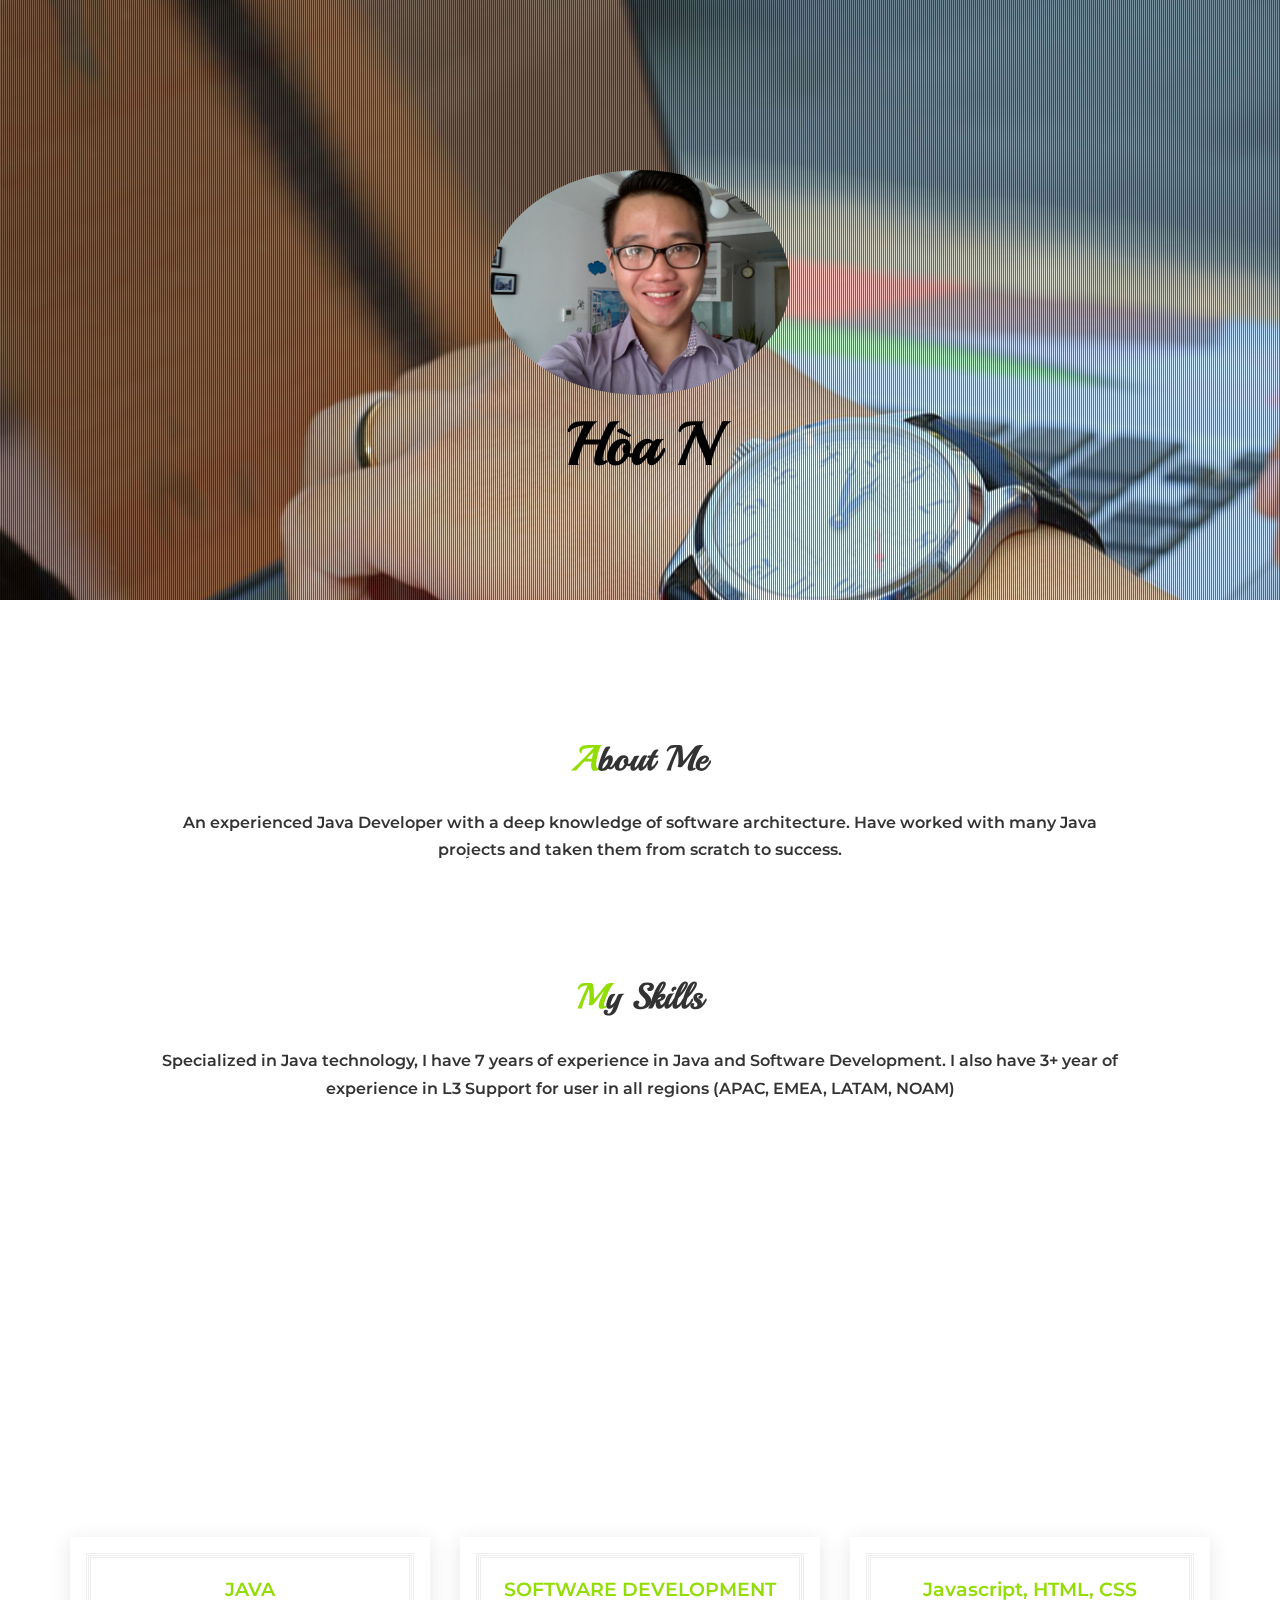
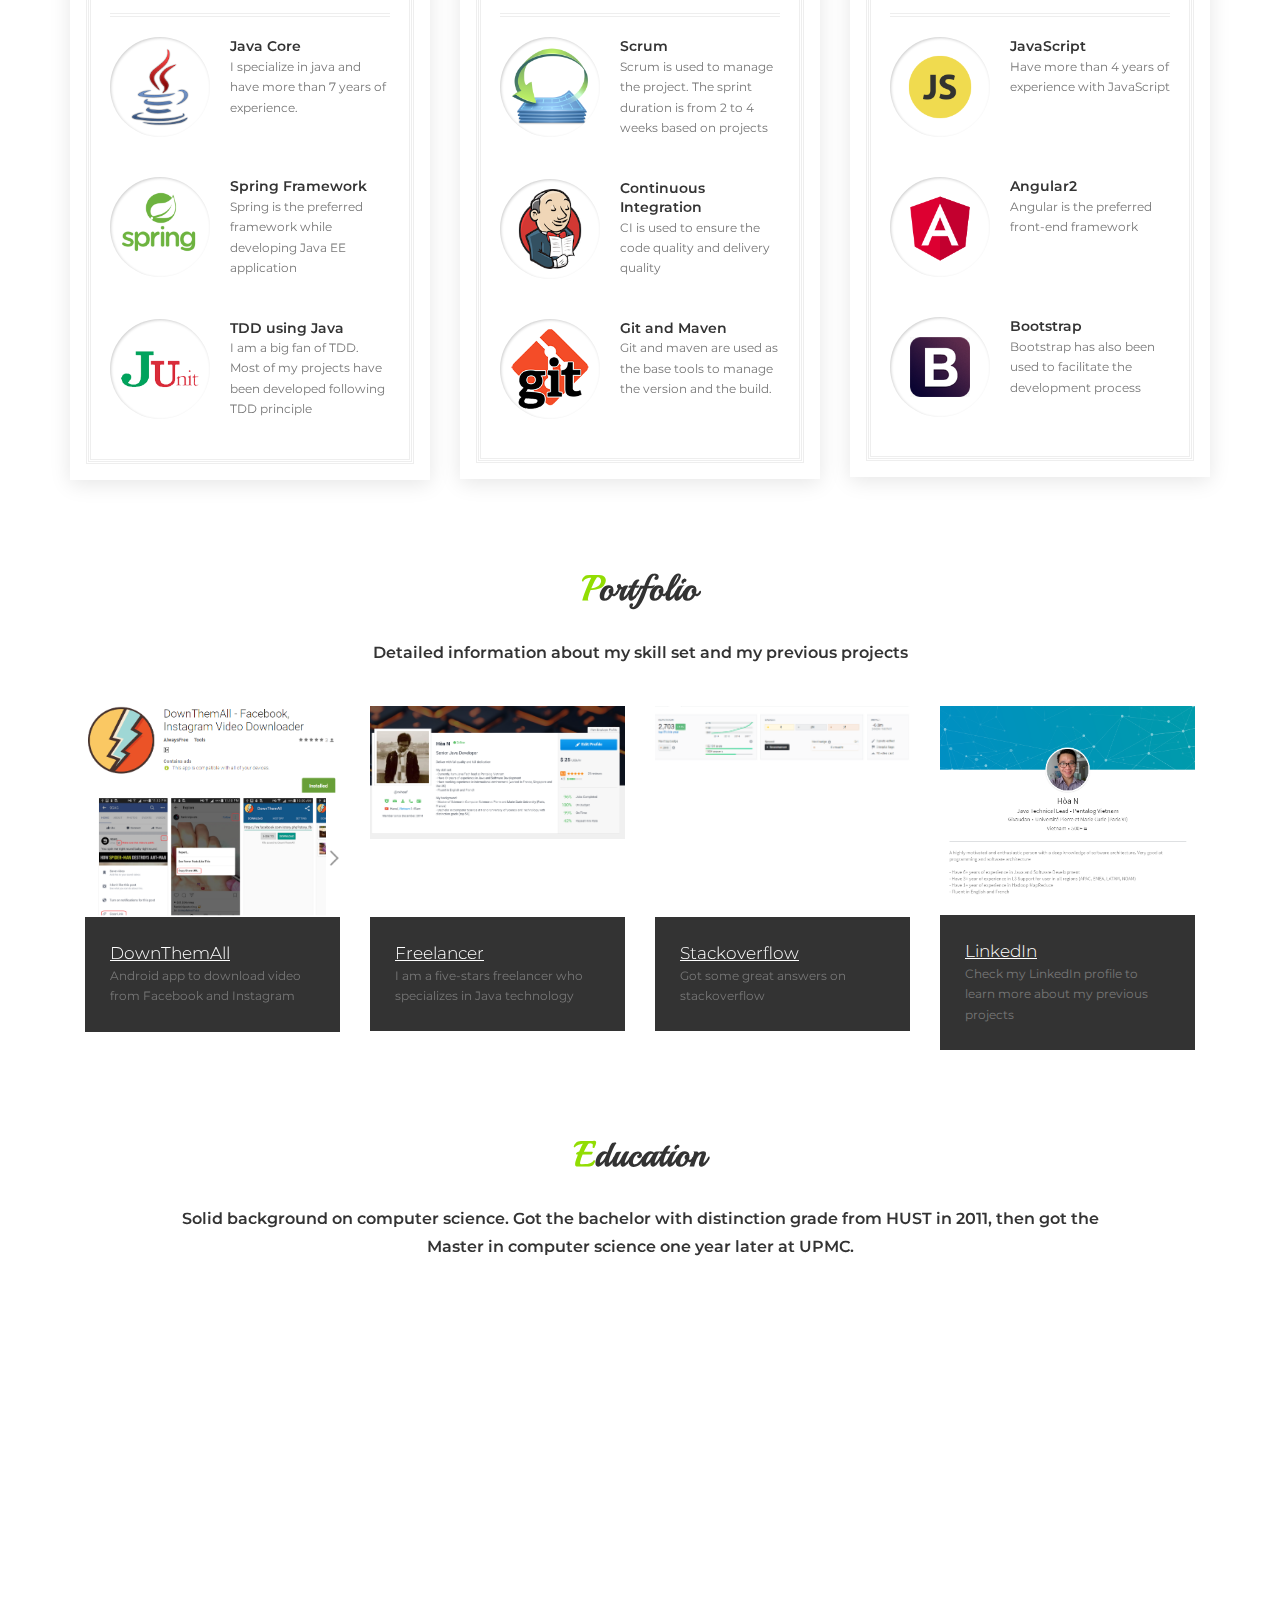
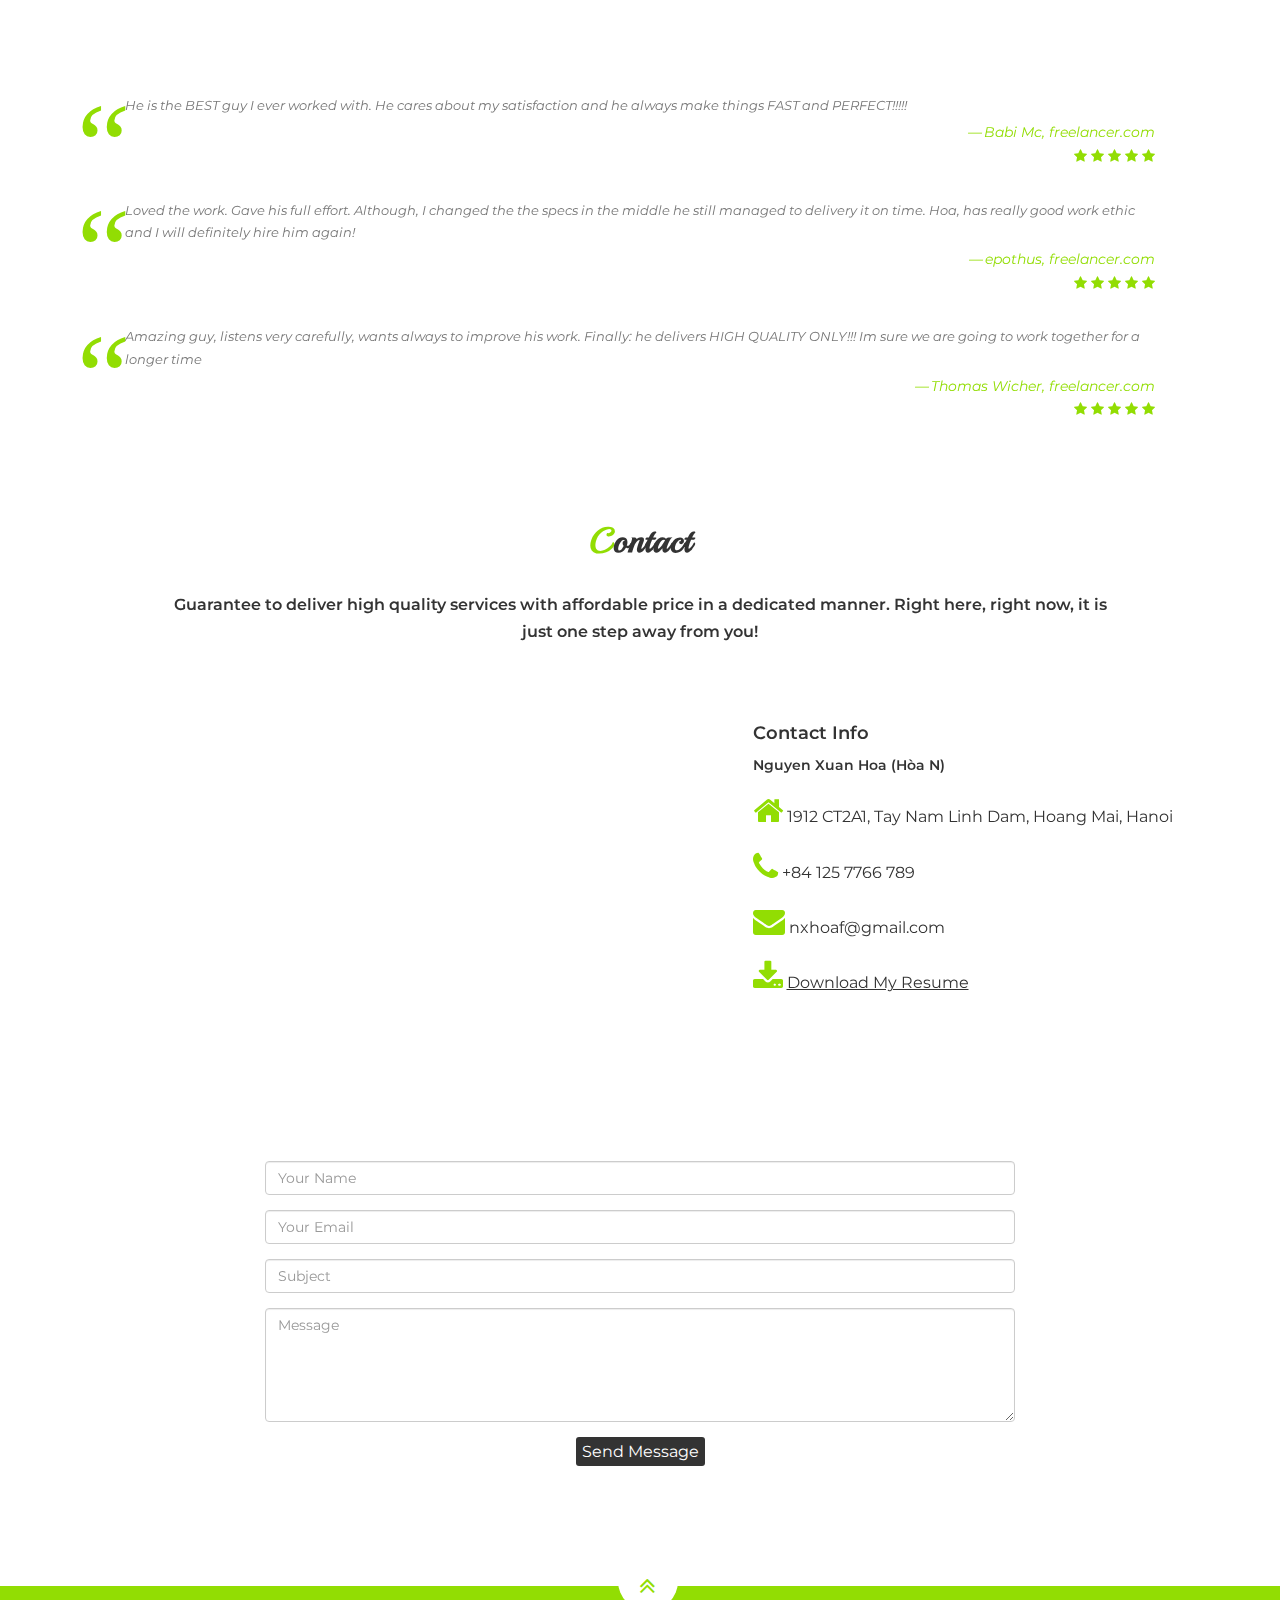
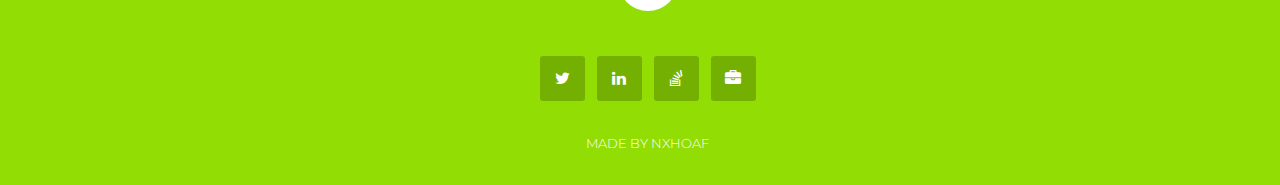
==== index.html @ e9efcc97 "Update title for portfolio" ====
<!DOCTYPE html>
<html lang="en">

<head>
	<meta charset="utf-8">
	<meta http-equiv="X-UA-Compatible" content="IE=edge">
	<meta name="viewport" content="width=device-width, initial-scale=1">
	<!-- The above 3 meta tags *must* come first in the head; any other head content must come *after* these tags -->
	<title>Hòa N Resume</title>

	<!-- Bootstrap -->
	<link href="css/bootstrap.min.css" rel="stylesheet">
	<link rel="stylesheet" href="css/font-awesome.css">
	<link rel="stylesheet" href="css/animate.css">
	<link href="css/style.css" rel="stylesheet">

	<link href='https://fonts.googleapis.com/css?family=Montserrat:400,700' rel='stylesheet' type='text/css'>
	<link href='https://fonts.googleapis.com/css?family=Open+Sans:400,300,300italic,400italic,600,600italic,700,700italic,800,800italic'
	 rel='stylesheet' type='text/css'>
	<link href='https://fonts.googleapis.com/css?family=Playball' rel='stylesheet' type='text/css'>
</head>

<body>
	<div class="wrapper" id="wrapper">
		<header>
			<div class="banner row" id="banner">
				<div class="parallax text-center" style="background-image: url(img/1.jpg);">
					<div class="parallax-pattern-overlay">
						<div class="container text-center" style="height:600px;padding-top:170px;">
							<a href="#"><img id="site-title" style="border-radius:50%" class=" wow fadeInDown" wow-data-delay="0.0s" wow-data-duration="0.9s" src="img/2.png" alt=""/></a>
							<h2 class="intro"><a href="index.html">Hòa N</a></h2>
						</div>
					</div>
				</div>
			</div>
			<div class="menu">
				<div class="navbar-wrapper">
					<div class="container">
						<div class="navwrapper">
							<div class="navbar navbar-inverse navbar-static-top">
								<div class="container">
									<div class="navArea">
										<div class="navbar-collapse collapse">
											<ul class="nav navbar-nav">
												<li class="menuItem active"><a href="#wrapper">Home</a></li>
												<li class="menuItem"><a href="#aboutus">About Me</a></li>
												<li class="menuItem"><a href="#specialties">Skills</a></li>
												<li class="menuItem"><a href="#gallery">Portfolio</a></li>
												<li class="menuItem"><a href="#feedback">Education</a></li>
												<li class="menuItem"><a href="#contact">Contact</a></li>
											</ul>
										</div>
									</div>
								</div>
							</div>
						</div>
					</div>
				</div>
			</div>
		</header>

		<!--about us-->
		<section class="aboutus" id="aboutus">
			<div class="container">
				<div class="heading text-center">
					<h2>About Me</h2>
					<h3>
						An experienced Java Developer with a deep knowledge of software architecture. Have worked with many Java projects and taken
						them from scratch to success.
					</h3>
				</div>
			</div>
		</section>


		<!--skills-->
		<section class="specialties" id="specialties">
			<div class="container">
				<div class="heading">
					<h2>My Skills</h2>
					<h3> Specialized in Java technology, I have 7 years of experience in Java and Software Development. I also have 3+ year of
						experience in L3 Support for user in all regions (APAC, EMEA, LATAM, NOAM) </h3>
					<h3> </h3>
				</div>
			</div>

			<div class="container">
				<div class="row">
					<div class="col-md-6 wow fadeInRight" data-wow-offset="0" data-wow-delay="0.3s">
						<div class="skill">
							<div class="progress-wrap">
								<h3>Java</h3>
								<div class="progress">
									<div class="progress-bar  color1" role="progressbar" aria-valuenow="40" aria-valuemin="0" aria-valuemax="100" style="width: 95%">
										<span class="bar-width">95%</span>
									</div>

								</div>
							</div>

							<div class="progress-wrap">
								<h3>Javascript, HTML, CSS</h3>
								<div class="progress">
									<div class="progress-bar color2" role="progressbar" aria-valuenow="20" aria-valuemin="0" aria-valuemax="100" style="width: 85%">
										<span class="bar-width">85%</span>
									</div>
								</div>
							</div>

							<div class="progress-wrap">
								<h3>Software Development</h3>
								<div class="progress">
									<div class="progress-bar color3" role="progressbar" aria-valuenow="60" aria-valuemin="0" aria-valuemax="100" style="width: 90%">
										<span class="bar-width">90%</span>
									</div>
								</div>
							</div>

							<div class="progress-wrap">
								<h3>Work Ethic</h3>
								<div class="progress">
									<div class="progress-bar color4" role="progressbar" aria-valuenow="80" aria-valuemin="0" aria-valuemax="100" style="width: 90%">
										<span class="bar-width">90%</span>
									</div>
								</div>
							</div>
						</div>
					</div>

					<div class="col-md-6 wow fadeInRight" data-wow-offset="0" data-wow-delay="0.6s">
						<img src="img/team/6.jpg" class="img-responsive">
					</div>
				</div>
			</div>

			<div class="container">
				<div class="row">
					<div class="col-md-4">
						<div class="skills">
							<h3 class="main text-center">JAVA</h3>
							<div class="restitem clearfix">
								<div class="rm-thumb" style="background-image: url(img/skills/java.png)">
								</div>
								<h5>Java Core</h5>
								<p>I specialize in java and have more than 7 years of experience.
								</p>
							</div>
							<div class="restitem clearfix">
								<div class="rm-thumb" style="background-image: url(img/skills/spring.png)">
								</div>
								<h5>Spring Framework</h5>
								<p> Spring is the preferred framework while developing Java EE application
								</p>
							</div>
							<div class="restitem clearfix">
								<div class="rm-thumb" style="background-image: url(img/skills/junit.png)">
								</div>
								<h5>TDD using Java</h5>
								<p>I am a big fan of TDD. Most of my projects have been developed following TDD principle
								</p>
							</div>
						</div>
					</div>
					<div class="col-md-4">
						<div class="skills">
							<h3 class="main text-center">SOFTWARE DEVELOPMENT</h3>
							<div class="restitem clearfix">
								<div class="rm-thumb" style="background-image: url(img/skills/Scrum.png)">
								</div>
								<h5>Scrum</h5>
								<p>Scrum is used to manage the project. The sprint duration is from 2 to 4 weeks based on projects
								</p>
							</div>
							<div class="restitem clearfix">
								<div class="rm-thumb" style="background-image: url(img/skills/ci.png)">
								</div>
								<h5>Continuous Integration</h5>
								<p>CI is used to ensure the code quality and delivery quality
								</p>
							</div>
							<div class="restitem clearfix">
								<div class="rm-thumb" style="background-image: url(img/skills/git.png)">
								</div>
								<h5>Git and Maven</h5>
								<p>Git and maven are used as the base tools to manage the version and the build.
								</p>
							</div>
						</div>
					</div>
					<div class="col-md-4">
						<div class="skills">
							<h3 class="main text-center">Javascript, HTML, CSS</h3>
							<div class="restitem clearfix">
								<div class="rm-thumb" style="background-image: url(img/skills/js.png)">
								</div>
								<h5>JavaScript</h5>
								<p>Have more than 4 years of experience with JavaScript
								</p>
							</div>
							<div class="restitem clearfix">
								<div class="rm-thumb" style="background-image: url(img/skills/angular.png)">
								</div>
								<h5>Angular2</h5>
								<p>Angular is the preferred front-end framework
								</p>
							</div>
							<div class="restitem clearfix">
								<div class="rm-thumb" style="background-image: url(img/skills/bootstrap.png)">
								</div>
								<h5>Bootstrap</h5>
								<p>Bootstrap has also been used to facilitate the development process
								</p>
							</div>
						</div>
					</div>
				</div>
			</div>
		</section>


		<!--portfolio-->
		<section class="gallery" id="gallery">
			<div class="container">
				<div class="heading text-center">
					<h2>Portfolio</h2>
					 <h3>Detailed information about my skill set and my previous projects</h3> 
				</div>

				<div id="grid-gallery" class="grid-gallery">
					<section class="grid-wrap">
						<ul class="grid">
							<li class="grid-sizer"></li>
							<!-- for Masonry column width -->
							<li>
								<figure>
									<img src="img/work/down-them-all.png" alt="DownThemAll Android app" />
									<figcaption>
										<h3><a href="https://play.google.com/store/apps/details?id=com.amy.downthemall&hl=en" target="_blank">DownThemAll</a></h3>
										<p>Android app to download video from Facebook and Instagram</p>
									</figcaption>
								</figure>
							</li>
							<li>
								<figure>
									<div><img src="img/work/freelancer.png" alt="Freelancer profile"/></div>
									<figcaption>
										<h3><a href="https://www.freelancer.com/u/nxhoaf" target="_blank">Freelancer</a></h3>
										<p>I am a five-stars freelancer who specializes in Java technology</p>
									</figcaption>
								</figure>
							</li>
							<li>
								<figure>
									<div><img src="img/work/stackoverflow.png" alt="Stackoverflow profile"/></div>
									<figcaption>
										<h3><a href="https://www.freelancer.com/u/nxhoaf" target="_blank">Stackoverflow</a></h3>
										<p>Got some great answers on stackoverflow</p>
									</figcaption>
								</figure>
							</li>
							<li>
								<figure>
									<img src="img/work/linkedIn.png" alt="LinkedIn profile" />
									<figcaption>
										<h3><a href="https://www.linkedin.com/in/nxhoaf/" target="_blank">LinkedIn</a></h3>
										<p>Check my LinkedIn profile to learn more about my previous projects</p>
									</figcaption>
								</figure>
							</li>
							<!-- <li>
								<figure>
									<img src="img/work/5.jpg" alt="" />
									<figcaption>
										<h3>Vitae fringilla elit</h3>
										<p>Lorem ipsum dolor sit amet, consectetur adipiscing elit</p>
									</figcaption>
								</figure>
							</li>
							<li>
								<figure>
									<img src="img/work/6.jpg" alt="" />
									<figcaption>
										<h3>Vitae fringilla elit</h3>
										<p>Lorem ipsum dolor sit amet, consectetur adipiscing elit</p>
									</figcaption>
								</figure>
							</li>

							<li>
								<figure>
									<img src="img/work/7.jpg" alt="" />
									<figcaption>
										<h3>Vitae fringilla elit</h3>
										<p>Lorem ipsum dolor sit amet, consectetur adipiscing elit</p>
									</figcaption>
								</figure>
							</li>

							<li>
								<figure>
									<img src="img/work/8.jpg" alt="" />
									<figcaption>
										<h3>Vitae fringilla elit</h3>
										<p>Lorem ipsum dolor sit amet, consectetur adipiscing elit</p>
									</figcaption>
								</figure>
							</li> -->

						</ul>
					</section>
					<!-- // end small images -->

					<section class="slideshow">
						<ul>
							<li>
								<figure>
									<img src="img/work/down-them-all.png" alt="DownThemAll Android app" />
								</figure>
							</li>
							<li>
								<figure>
									<img src="img/work/freelancer.png" alt="Freelancer profile" />
								</figure>
							</li>
							<li>
								<figure>
									<img src="img/work/stackoverflow.png" alt="Stackoverflow profile" />
								</figure>
							</li>
							<li>
								<figure>
									<img src="img/work/linkedIn.png" alt="LinkedIn profile" />
								</figure>
							</li>
							<!-- <li>
								<figure>
									<img src="img/work/5.jpg" alt="" />
								</figure>
							</li>
							<li>
								<figure>
									<img src="img/work/6.jpg" alt="" />
								</figure>
							</li>

							<li>
								<figure>
									<img src="img/work/7.jpg" alt="" />
								</figure>
							</li>

							<li>
								<figure>
									<img src="img/work/8.jpg" alt="" />
								</figure>
							</li> -->
						</ul>
						<nav>
							<span class="icon nav-prev"></span>
							<span class="icon nav-next"></span>
							<span class="icon nav-close"></span>
						</nav>
						<div class="info-keys icon">Navigate with arrow keys</div>
					</section>
					<!-- // end slideshow -->
				</div>
				<!-- // grid-gallery -->
			</div>
		</section>

		<!--education-->
		<section class="feedback" id="feedback">
			<div class="container">
				<div class="heading">
					<h2>Education</h2>
					<h3>Solid background on computer science. Got the bachelor with distinction grade from HUST in 2011, then got the Master
						in computer science one year later at UPMC.
					</h3>
				</div>
			</div>

			<div class="container">
				<div class="col-md-6 wow fadeInRight" data-wow-offset="0" data-wow-delay="0.3s">
					<div class="text-center">
						<div class="hi-icon-wrap hi-icon-effect">
							<h4>MASTER OF COMPUTER SCIENCE</h4>
							<h5>SEP 2012 - SEP 2013 (Good)</h5>
							<i class="fa fa-laptop"></i>
							<p>Pierre and Marie Curie University (UPMC)</p>
							<p>Paris, France</p>
						</div>
					</div>
				</div>

				<div class="col-md-6 wow fadeInRight" data-wow-offset="0" data-wow-delay="0.6s">
					<div class="text-center">
						<div class="hi-icon-wrap hi-icon-effect">
							<h4>BACHELOR OF COMPUTER SCIENCE</h4>
							<h5>SEP 2006 - AUG 2011 (Summa Cum Laude)</h5>
							<i class="fa fa-book"></i>
							<p>Hanoi University of Science and Technology (HUST)</p>
							<p>Hanoi, Vietnam</p>
						</div>
					</div>
				</div>
			</div>

			<div class="container">
				<div class="row">
					<blockquote>He is the BEST guy I ever worked with. He cares about my satisfaction and he always make things FAST and PERFECT!!!!!<cite>Babi Mc, freelancer.com<br/><i class="fa fa-star"></i> <i class="fa fa-star"></i> <i class="fa fa-star"></i> <i class="fa fa-star"></i> <i class="fa fa-star"></i></cite>						</blockquote>
					<blockquote>Loved the work. Gave his full effort. Although, I changed the the specs in the middle he still managed to delivery it
						on time. Hoa, has really good work ethic and I will definitely hire him again!<cite>epothus, freelancer.com<br/><i class="fa fa-star"></i> <i class="fa fa-star"></i> <i class="fa fa-star"></i> <i class="fa fa-star"></i> <i class="fa fa-star"></i></cite>						</blockquote>
					<blockquote>Amazing guy, listens very carefully, wants always to improve his work. Finally: he delivers HIGH QUALITY ONLY!!! Im
						sure we are going to work together for a longer time<cite>Thomas Wicher, freelancer.com<br/><i class="fa fa-star"></i> <i class="fa fa-star"></i> <i class="fa fa-star"></i> <i class="fa fa-star"></i> <i class="fa fa-star"></i></cite>						</blockquote>
				</div>
			</div>
		</section>

		<!--education-->
		<section class="contact" id="contact">
			<div class="container">
				<div class="heading">
					<h2>Contact</h2>
					<h3>Guarantee to deliver high quality services with affordable price in a dedicated manner. Right here, right now, it is
						just one step away from you!</h3>
				</div>
			</div>

			<div class="container">
				<div class="row">
					<div class="col-md-7">
						<div class="map">
							<div id="google-map" data-latitude="20.9645805" data-longitude="105.8225333"></div>
						</div>
					</div>

					<div class="contact-info">
						<div class="col-md-5">
							<h4>Contact Info</h4>
							<h5>Nguyen Xuan Hoa (Hòa N)</h5>
							<ul>
								<li><i class="fa fa-home fa-2x"></i> 1912 CT2A1, Tay Nam Linh Dam, Hoang Mai, Hanoi</li>
								<li><i class="fa fa-phone fa-2x"></i> +84 125 7766 789</li>
								<li><i class="fa fa-envelope fa-2x"></i> nxhoaf@gmail.com</li>
								<li><i class="fa fa-download fa-2x"></i> 
									<a href="https://www.dropbox.com/s/i9n9hhuv3w63zm3/HoaNguyenCV.pdf?dl=0" target="_blank">Download My Resume</a> 
								</li>
							</ul>
						</div>
					</div>
				</div>
			</div>

			<div class="container">
				<div class="row">
					<div class="col-md-8 col-md-offset-2">
						<div id="sendmessage">Your message has been sent. Thank you!</div>
						<div id="errormessage">Something went wrong. Please try again!</div>
						 <form action="" id="sendMailForm" method="post" role="form" class="contactForm">
							<div class="form-group">
								<input type="text" id="name" name="name" class="form-control" id="name" placeholder="Your Name" data-rule="minlen:4" data-error="Please specify your name"
								 required />
								<div class="help-block with-errors"></div>
							</div>
							<div class="form-group">
								<input type="email" class="form-control" id="email" name="email" id="email" placeholder="Your Email" data-rule="email" data-error="Please enter a valid email"
								 required />
								<div class="help-block with-errors"></div>
							</div>
							<div class="form-group">
								<input type="text" class="form-control" id="subject" name="subject" id="subject" placeholder="Subject" data-rule="minlen:4"
								 data-error="Please enter at least 8 chars of subject" required/>
								<div class="help-block with-errors"></div>
							</div>
							<div class="form-group">
								<textarea class="form-control" id="message" name="message" rows="5" data-rule="required" data-error="Please write something for us"
								 placeholder="Message" required></textarea>
								<div class="help-block with-errors"></div>
							</div>

							<div class="text-center"><button type="submit" id="sendMail" class="contact submit">Send Message</button></div>
						</form> 
					</div>
				</div>
			</div>
		</section>

		<!--footer-->
		<section class="footer" id="footer">
			<p class="text-center">
				<a href="#wrapper" class="gototop"><i class="fa fa-angle-double-up fa-2x"></i></a>
			</p>
			<div class="container">
				<ul>
					<li><a href="https://twitter.com/nxhoaf" target="_blank"><i class="fa fa-twitter"></i></a></li>
					<!-- <li><a href="#"><i class="fa fa-facebook"></i></a></li> -->
					<li><a href="https://www.linkedin.com/in/nxhoaf/" target="_blank"><i class="fa fa-linkedin"></i></a></li>
					<li><a href="https://stackoverflow.com/users/619860/nxhoaf" target="_blank"><i class="fa fa-stack-overflow"></i></a></li>
					<li><a href="https://www.freelancer.com/u/nxhoaf" target="_blank"><i class="fa fa-briefcase"></i></a></li>
				</ul>
				<p>Made by nxhoaf</p>
			</div>
		</section>

	</div>
	<script src="js/jquery.js"></script>
	<script src="js/modernizr.js"></script>
	<!-- Include all compiled plugins (below), or include individual files as needed -->
	<script src="js/bootstrap.min.js"></script>
	<script src="js/menustick.js"></script>
	<script src="js/parallax.js"></script>
	<script src="js/easing.js"></script>
	<script src="js/wow.js"></script>
	<script src="js/smoothscroll.js"></script>
	<script src="js/masonry.js"></script>
	<script src="js/imgloaded.js"></script>
	<script src="js/classie.js"></script>
	<script src="js/colorfinder.js"></script>
	<script src="js/gridscroll.js"></script>
	<script src="js/contact.js"></script>
	<script src="js/common.js"></script>
	<script src="https://maps.google.com/maps/api/js?libraries=places&key=AIzaSyBqmFtKrLXst59lZQSeRRSeH_NCenZRS9A"></script>
	<script src="js/validator.min.js"></script>
	<script src="js/form-utils.js"></script>
	<script src="js/contact-form.js"></script>
	<script>
		wow = new WOW({}).init();
	</script>
	<script type="text/javascript">
		jQuery(function ($) {
			$(document).ready(function () {
				//enabling stickUp on the '.navbar-wrapper' class
				$('.navbar-wrapper').stickUp({
					parts: {
						0: 'banner',
						1: 'aboutus',
						2: 'specialties',
						3: 'gallery',
						4: 'feedback',
						5: 'contact'
					},
					itemClass: 'menuItem',
					itemHover: 'active',
					topMargin: 'auto'
				});
			});

			//Google Map
			var get_latitude = $('#google-map').data('latitude');
			var get_longitude = $('#google-map').data('longitude');

			function initialize_google_map() {
				var myLatlng = new google.maps.LatLng(get_latitude, get_longitude);
				var mapOptions = {
					zoom: 14,
					scrollwheel: false,
					center: myLatlng
				};
				var map = new google.maps.Map(document.getElementById('google-map'), mapOptions);
				var marker = new google.maps.Marker({
					position: myLatlng,
					map: map
				});
			}
			google.maps.event.addDomListener(window, 'load', initialize_google_map);

			// Contact form
			contactForm.init();
		});

	</script>


</body>

</html>
---- css/style.css ----
/*
    Theme Name: MyResume
    Theme URL: https://bootstrapmade.com/free-html-bootstrap-template-my-resume/
    Author: BootstrapMade
    Author URL: https://bootstrapmade.com
*/
/* --- General --- */
body {
	font-family:'Montserrat',sans-serif;
	font-size:16px;
	line-height:1.7;
	color:#777;
	font-weight:400;
	overflow-x:hidden;
}
.playball {
	font-family:'Playball',cursive;
}
h1,h2,h3,h4,h5,h6 {
	color:#333;
	line-height:1.4;
	font-weight:600;
}

a,a:hover {
	color:#92DD03 ;
	text-decoration: none;
}
img {max-width: 100%;}
/* --- Menu --- */
.isFixed {
	left:0px;
	width:100%;
}
.menu {
	margin-top:0px;
	position:absolute;
	z-index:999;
	left:0px;
	right:0px;
	bottom:0;
}

.navArea {
	/*float:right;*/
}
.navwrapper .container {
	padding:0;
	width:auto;
}
.navbar-header {
	display:none;
}
.nav>li>a {
	display:inline-block;
}
.navbar-nav>li {
	float:none;
	display:inline-block;
}
.navbar-nav {
	margin:0 auto;
	text-align:center;
	float:none;
}
.navbar-toggle {
	margin-top: 14px;
}
/* Special class on .container surrounding .navbar,used for positioning it into place. */
.navbar-wrapper {
	margin-top:0px;
	height:80px;
	position:relative;
	z-index:15;
	margin-right:-15px;
}
.navbar-wrapper .container {
	padding:0px;
}
.navbar-collapse {
	padding:0;
}
.navbar-collapse.in {
	max-height:100%;
}
.navbar.navbar-inverse.navbar-static-top {
	margin:0px auto;
	background:none;
	color:#92DD03;
	border:none;
	font-family:'Open Sans',sans-serif;
	font-size:14px;
	font-weight:600;
	text-transform:uppercase;
}
.navbar.navbar-inverse.navbar-static-top a {
	color:#fff;
	padding:31px 16px;
	line-height:18px;
	text-align:center;
}
.navbar.navbar-inverse.navbar-static-top a:hover {
	background:none;
	color:#fff;
}
.navbar-inverse .navbar-nav>.active>a,.navbar-inverse .navbar-nav>.active>a:focus {
	background:none;
	color:#fff !important;
}
.navbar-inverse .navbar-nav>.active>a:hover {
	color:#fff;
}
.hideClass {
	display:none;
}
.isFixed .navbar-inverse .navbar-nav>.active>a,.isFixed .navbar-inverse .navbar-nav>.active>a:focus {
	background:#92DD03 ;
	color:#fff;
}
.isFixed .navbar.navbar-inverse.navbar-static-top a:hover {
	background:#92DD03 ;
	color:#fff;
}
.isFixed .navbar.navbar-inverse.navbar-static-top a {
	color:#fff;
}
.stuckMenu {
	-o-transition:all .5s;
	-ms-transition:all .5s;
	-moz-transition:all .5s;
	-webkit-transition:all .5s;
	transition:all .5s;
		background:#111;
}
.isFixed {
	background:#333;
		-o-transition:all .5s;
	-ms-transition:all .5s;
	-moz-transition:all .5s;
	-webkit-transition:all .5s;
	transition: all .5s;
}
.collapse {
	display: block !important;
}
@media (max-width: 655px) {
	.collapse {background: #333;}
	.navbar.navbar-inverse.navbar-static-top a {padding: 15px 16px;line-height: 15px;font-size: 13px;}
}
/* --- Intro --- */
header {
	padding-bottom:50px;
}
.intro {
	font-family:'Playball',cursive;
	font-size:60px;
	line-height:1.0;
	font-weight: 900;
}

.intro a {
	color:#000;
}

/* --- Parallax --- */
.parallax {
	text-align:center;
	background-position:center center;
	background-repeat:no-repeat;
	background-size:cover;
	background-attachment:fixed !important;
	overflow:hidden;
}
.parallax-pattern-overlay {
	background-image:url(../img/pattern.png);
	background-repeat: repeat;
}
/* --- Heading --- */
.heading {
	padding-bottom:15px;
	text-align:center;
	max-width:960px;
	margin:0px auto;
	padding-top:80px;
}
.heading h2 {
	font-weight:700;
	font-family:'Playball',cursive;
	font-size:35px;
	color:#333;
	margin:0;
	padding:5px;
}
.heading h2::first-letter {
	color:#92DD03 ;
}
.heading h3 {
	font-size:16px;
	line-height:1.7;
}
img#site-title {
	max-width: 300px;
}

.papers,.papers:before,.papers:after {
	background-color:#fff;
	border:1px solid #ccc;
	box-shadow:inset 0 0 30px rgba(0,0,0,0.1),1px 1px 3px rgba(0,0,0,0.2);
}
.papers {
	position:relative;
	width:90%;
	padding:2em;
	margin:0px auto;
	margin-top:40px;
	font-size:12px;
}
.papers:before,.papers:after {
	content:"";
	position:absolute;
	left:0;
	top:0;
	width:100%;
	height:100%;
	-webkit-transform:rotateZ(2.5deg);
	-o-transform:rotate(2.5deg);
	transform:rotateZ(2.5deg);
	z-index:-1;
}
.papers:after {
	-webkit-transform:rotateZ(-2.5deg);
	-o-transform:rotate(-2.5deg);
	transform:rotateZ(-2.5deg);
}
.papers h1 {
	font-size:1.8em;
	font-weight:normal;
	text-align:center;
	padding:0.2em 0;
	margin:0;
	border-top:1px solid #ddd;
	border-bottom:2px solid #ddd;
}
.papers p {
	text-align:left;
	margin:1.5em 0;
}
.papers img {
	max-width:100%;
	margin-bottom: 5px;
}
/* --- Skills --- */

.progress-wrap{
  position: relative;
}

.progress .color1,
.progress .color1 .bar-width{
  background: #2d7da4;
}

.progress .color2,
.progress .color2 .bar-width{
  background: #6aa42f;
}

.progress .color3,
.progress .color3 .bar-width{
  background: #ffcc33;
}

.progress .color4,
.progress .color4 .bar-width{
  background: #db3615;
}

.progress, 
.progress-bar {
  height: 15px;
  line-height: 15px;
  background: #e6e6e6;
  -webkit-box-shadow: none;
  -moz-box-shadow: none;
  box-shadow: none;
  border-radius: 0;
  overflow: visible;
  text-align: right;
}

.progress{
  position: relative;
}

.progress .bar-width{
  position: absolute;
  width: 40px;
  height: 20px;
  line-height: 20px;
  text-align: center;
  font-size: 12px;
  font-weight: 700;
  top: -30px;
  border-radius: 2px;
  margin-left: -30px;
}

.progress span{
  position: relative;
}

.progress span:before{
  content: " ";
  position: absolute;
  width: auto;
  height: auto;
  border-width: 8px 5px;
  border-style: solid;
  bottom: -15px;
  right: 8px;
}

.progress .color1 span:before{
  border-color: #2d7da4 transparent transparent transparent;
}

.progress .color2 span:before{
  border-color: #6aa42f transparent transparent transparent;
}

.progress .color3 span:before{
  border-color: #ffcc33 transparent transparent transparent;
}

.progress .color4 span:before{
  border-color: #db3615 transparent transparent transparent;
}
.specialties img {
	margin-top:30px;
	margin-bottom:50px;
}

.skills {
	box-shadow:inset 0 0 0 16px #fff,inset 0 0 0 17px #eee,inset 0 0 0 18px #fff,inset 0 0 0 19px #eee,inset 0 0 0 20px #fff,inset 0 0 0 21px #eee,0 4px 20px rgba(0,0,0,0.1);
	-webkit-transform:translateZ(0px);
	transform:translateZ(0px);
	opacity:1;
	pointer-events:auto;
}
.skills h5 {
	margin:0;
	font-size:14px;
}
.skills .rm-thumb {
	width:100px;
	height:100px;
	background-size: 80px 80px;
	background-repeat:no-repeat;
	background-position:center center;
	float:left;
	margin:0 20px 0 0;
	box-shadow:inset 1px 1px 3px rgba(0,0,0,0.2),1px 1px 1px rgba(255,255,255,0.1);
	border-radius:50%;
}
.skills {
	font-size:12px;
	padding:40px 40px 20px 40px;
}
.restitem {
	margin-bottom:40px;
}
.restitem p {
	margin-bottom:0px;
}
.skills h3.main {
	margin:0 0 20px 0;
	font-size:19px;
	padding-bottom:10px;
	color:#92DD03 ;
	border-bottom: 4px double #eee;
}

/* General style */
.grid-gallery ul {
	list-style:none;
	margin:0;
	padding:0;
}
.grid-gallery figure {
	margin:0;
}
.grid-gallery figure img {
	display:block;
	width:100%;
}
.grid-gallery figcaption h3 {
	margin:0;
	padding:0 0px 0;
	color:#fff;
	font-size:17px;
	font-weight:300;
}
.grid-gallery figcaption p {
	margin:0;
	font-size: 12px;
}
.grid-gallery div {
	width: 255px;
	height: 211px;
	background-color:#fff;
}
.grid-gallery div img{
	width: 100%;
	height: 100%;
	object-fit: contain;
	object-position: top;
}
.grid-gallery a {
	color:#fff;	
	text-decoration: underline
}
.grid-gallery a:hover {
	color:orange;	
	text-decoration: underline
}
/* Grid style */
.grid-wrap {
		margin:0 auto;
}
.grid {
	margin:0 auto;
}
.grid li {
	width:25%;
	float:left;
	cursor:pointer;
}
.grid figure {
	padding:15px;
	-webkit-transition:opacity 0.2s;
	transition:opacity 0.2s;
}
.grid li:hover figure {
	opacity:0.7;
}
.grid figcaption {
	background:#333;
	padding: 25px;
}
/* Slideshow style */
.slideshow {
	position:fixed;
	background:rgba(0,0,0,0.6);
	width:100%;
	height:100%;
	top:0;
	left:0;
	z-index:500;
	opacity:0;
	visibility:hidden;
	overflow:hidden;
	-webkit-perspective:1000px;
	perspective:1000px;
	-webkit-transition:opacity 0.5s,visibility 0s 0.5s;
	transition:opacity 0.5s,visibility 0s 0.5s;
}
.slideshow-open .slideshow {
	opacity:1;
	visibility:visible;
	-webkit-transition:opacity 0.5s;
	transition:opacity 0.5s;
}
.slideshow ul {
	width:100%;
	height:100%;
	-webkit-transform-style:preserve-3d;
	transform-style:preserve-3d;
	-webkit-transform:translate3d(0,0,150px);
	transform:translate3d(0,0,150px);
	-webkit-transition:-webkit-transform 0.5s;
	transition:transform 0.5s;
}
.slideshow ul.animatable li {
	-webkit-transition:-webkit-transform 0.5s;
	transition:transform 0.5s;
}
.slideshow-open .slideshow ul {
	-webkit-transform:translate3d(0,0,0);
	transform:translate3d(0,0,0);
}
.slideshow li {
	width:660px;
	height:560px;
	position:absolute;
	top:50%;
	left:50%;
	margin:-280px 0 0 -330px;
	visibility:hidden;
}
.slideshow li.show {
	visibility:visible;
}
.slideshow li:after {
	content:'';
	position:absolute;
	width:100%;
	height:100%;
	top:0;
	left:0;
	background:rgba(255,255,255,0.8);
	-webkit-transition:opacity 0.3s;
	transition:opacity 0.3s;
}
.slideshow li.current:after {
	visibility:hidden;
	opacity:0;
	-webkit-transition:opacity 0.3s,visibility 0s 0.3s;
	transition:opacity 0.3s,visibility 0s 0.3s;
}
.slideshow figure {
	width:100%;
	height:100%;
	background:#fff;
	border:50px solid #fff;
	overflow:hidden;
}

/* Navigation */
.slideshow nav span {
	position:fixed;
	z-index:1000;
	color:#fff;
	text-align:center;
	padding:2%;
	cursor:pointer;
	font-size:2.2em;
	background:rgba(0,0,0,0.1);
}
.slideshow nav span.nav-prev,.slideshow nav span.nav-next {
	top:50%;
	-webkit-transform:translateY(-50%);
	transform:translateY(-50%);
}
.slideshow nav span.nav-next {
	right:0;
}
.slideshow nav span.nav-close {
	top:75px;
	right:0px;
	padding:10px 25px;
	color:#999;
}
.icon:before,.icon:after {
	font-family:'fontawesome';
	speak:none;
	font-style:normal;
	font-weight:normal;
	font-variant:normal;
	text-transform:none;
	line-height:1;
	-webkit-font-smoothing:antialiased;
	-moz-osx-font-smoothing:grayscale;
}
span.nav-prev:before {
	content:"\f104";
}
span.nav-next:before {
	content:"\f105";
}
span.nav-close:before {
	content: "\f00d";
}
/* Info on arrow key navigation */
.info-keys {
	position:fixed;
	top:10px;
	left:10px;
	width:60px;
	font-size:8px;
	padding-top:20px;
	text-transform:uppercase;
	color:#fff;
	letter-spacing:1px;
	text-align:center;
}
.info-keys:before,.info-keys:after {
	position:absolute;
	top:0;
	width:16px;
	height:16px;
	border:1px solid #fff;
	text-align:center;
	line-height:14px;
	font-size:12px;
}
.info-keys:before {
	left:10px;
	content:"\e603";
}
.info-keys:after {
	right:10px;
	content: "\e604";
}
/* Example media queries (reduce number of columns and change slideshow layout) */
@media screen and (max-width:60em) {
	/* responsive columns;see "Element sizing" on http://masonry.desandro.com/options.html */
	.grid li {
			width:33.3%;
	}
	.slideshow li {
			width:100%;
			height:100%;
			top:0;
			left:0;
			margin:0;
	}
	.slideshow li figure img {
			width:auto;
			margin:0 auto;
			max-width:100%;
	}
	.slideshow nav span,.slideshow nav span.nav-close {
			font-size:1.8em;
			padding:0.3em;
	}
	.info-keys {
			display:none;
	}
}
@media screen and (max-width:35em) {
	.grid li {
			width:50%;
	}
}
@media screen and (max-width:24em) {
	.grid li {
			width: 100%;
	}
}
/* --- Educations --- */
.hi-icon-effect {
	padding-bottom:30px;
	padding-left:10px; 
	padding-right:10px;
}

.hi-icon-effect:hover {	
	-webkit-transition: color 300ms, background-color 300ms;
  -moz-transition: color 300ms, background-color 300ms;
  -o-transition:  color 300ms, background-color 300ms;
  transition:  color 300ms, background-color 300ms;
}

.hi-icon-effect i.fa:hover {
	background:#fff;
	color: #92DD03;
	-webkit-transition: color 300ms, background-color 300ms;
  -moz-transition: color 300ms, background-color 300ms;
  -o-transition:  color 300ms, background-color 300ms;
  transition:  color 300ms, background-color 300ms;
}

.hi-icon-effect i {
	font-size:30px;
	margin-top:50px;
	margin-bottom:30px;
	color:#fff;
	padding:50px;
	background:#92DD03;
	border-radius:50%;
}

/* --- Contact --- */
/* --- Map --- */
.map{
	position:relative;
	margin-top:50px;
	margin-bottom:40px;
}

/* google map */
#google-map{
    position:relative;
    height: 400px;
}

.contact-info {
	margin-top:40px;
}

.contact-info p {
	color:#333;
}

.contact-info ul {
	color:#333;
	list-style:none;
	margin-left:-40px;
}

.contact-info ul li {
	margin-top:20px;
	margin-bottom:20px;
}

.contact-info i {
	color:#92DD03;	
}

.contact-info a {
	color:#333;	
	text-decoration: underline
}

.validation {
    color: red;
    display:none;
    margin: 0 0 20px;
    font-weight:400;
    font-size:13px;
}

#sendmessage {
    color: green;
    border:1px solid green;
    display:none;
    text-align:center;
    padding:15px;
    font-weight:600;
    margin-bottom:15px;
}

#errormessage {
    color: red;
    display:none;
    border:1px solid red;
    text-align:center;
    padding:15px;
    font-weight:600;
    margin-bottom:15px;
}

#sendmessage.show, #errormessage.show, .show {
	display:block;
}

input.contact {
	background:#fff;
	border:solid 1px #ddd;
	color:#000;
	padding:15px 30px;
	
	margin-right:3%;
	margin-bottom:30px;
	outline:none;
}
input.contact.noMarr {
	margin-right:0px;
}
textarea.contact {
	background:#fff;
	color:#000;
	border:solid 1px #ddd;
	padding:15px 30px;
	
	margin-bottom:40px;
	outline:none;
	height:150px;
}
.contact.submit {
	background:#333;
	font-family:'Montserrat',sans-serif;
	color:#fff;
	font-size:16px;
	font-weight:400;
	text-align:center;
		margin:0px;
	border:none !important;
	border-radius:3px;
}
.contact.submit:hover {
	background:#92DD03 ;
}
.done {
	display:none;
}
.error input,input.error,.error textarea,textarea.error {
	background-color:#ffffff;
	border:1px solid red !Important;
	-webkit-transition:border linear 0.2s,box-shadow linear 0.2s;
	-moz-transition:border linear 0.2s,box-shadow linear 0.2s;
	-o-transition:border linear 0.2s,box-shadow linear 0.2s;
	transition:border linear 0.2s,box-shadow linear 0.2s;
}
@media screen and (min-width:768px) {
	input.contact.col-md-6 {
		width: 48.5%;
	}
}
/* --- Footer --- */
.footer {
	background:#92DD03 ;
	margin-top:120px;
	position:relative;
	margin-right:-15px;
}
.footer .container {
	padding:60px 0 20px;
}
.footer ul {
	margin:0 auto;
	margin-bottom:30px;
	margin-top:10px;
	text-align:center;
	list-style-type:none;
	padding-left:0;
}
.footer ul li {
	display:inline-block;
	text-align:center;
	background:rgba(0,0,0,0.2);
	color:#ffffff;
	line-height:45px;
	margin:0 4px 0px;
	width:45px !important;
	height:45px !important;
		-webkit-border-radius:3px;
	border-radius:3px;
}
.footer ul li:hover {
	background:#2a2a2a;
}
.footer ul li:hover	a {
	color:#fff;
}
.footer ul li a {
	color:#fff;
	width:42px !important;
	height:42px !important;
}
.footer ul li a i {
	line-height:45px;
	color:#fff;
}
.footer p {
	color:#fff;
	font-size:13px;
	line-height:24px;
	font-weight:300;
	text-align:center;
	text-transform:uppercase;
}
.gototop {
	display:inline-block;
	width:60px;
	height:60px;
	background:#fff;
	position:absolute;
	margin-left:-30px;
	top:-35px;
	border-radius:50%;
}
.gototop i {
	color:#92DD03 ;
	line-height:70px;
}
.footer a,.footer a:hover {
	color:#fff;
}
.credits {
    text-align: center;
}

blockquote {
	font-style:italic;
	margin:0 0 0px 0;
	padding:20px 70px 10px;
	position:relative;
	font-size:13px;
	border:0;
}
blockquote:before {
	display:block;
	content:"\201C";
	font-size:120px;
	position:absolute;
	left:10px;
	top:-30px;
	color:#92DD03 ;
	font-family:Georgia;
}
blockquote cite {
	color:#92DD03 ;
	font-size:14px;
	display:block;
	margin-top:5px;
	text-align:right;
}
blockquote cite:before {
	content: "\2014 \2009";
}
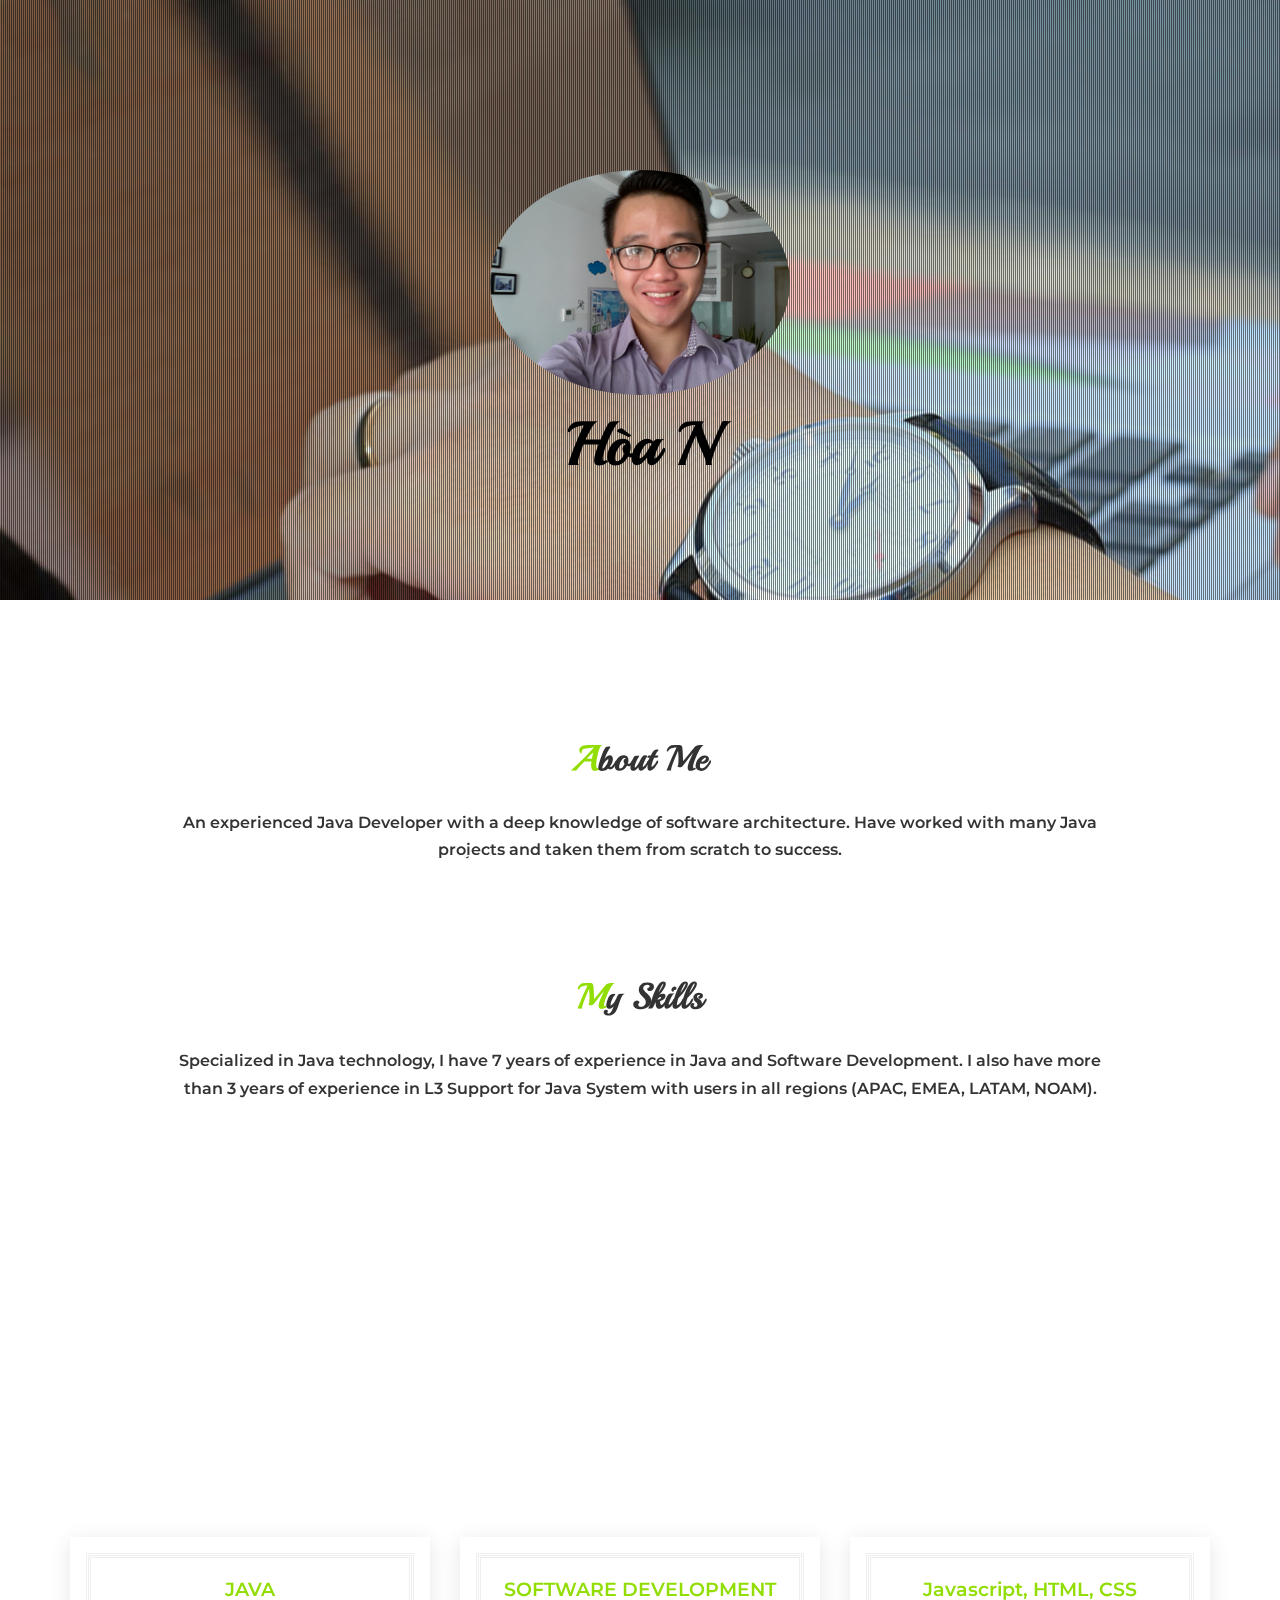
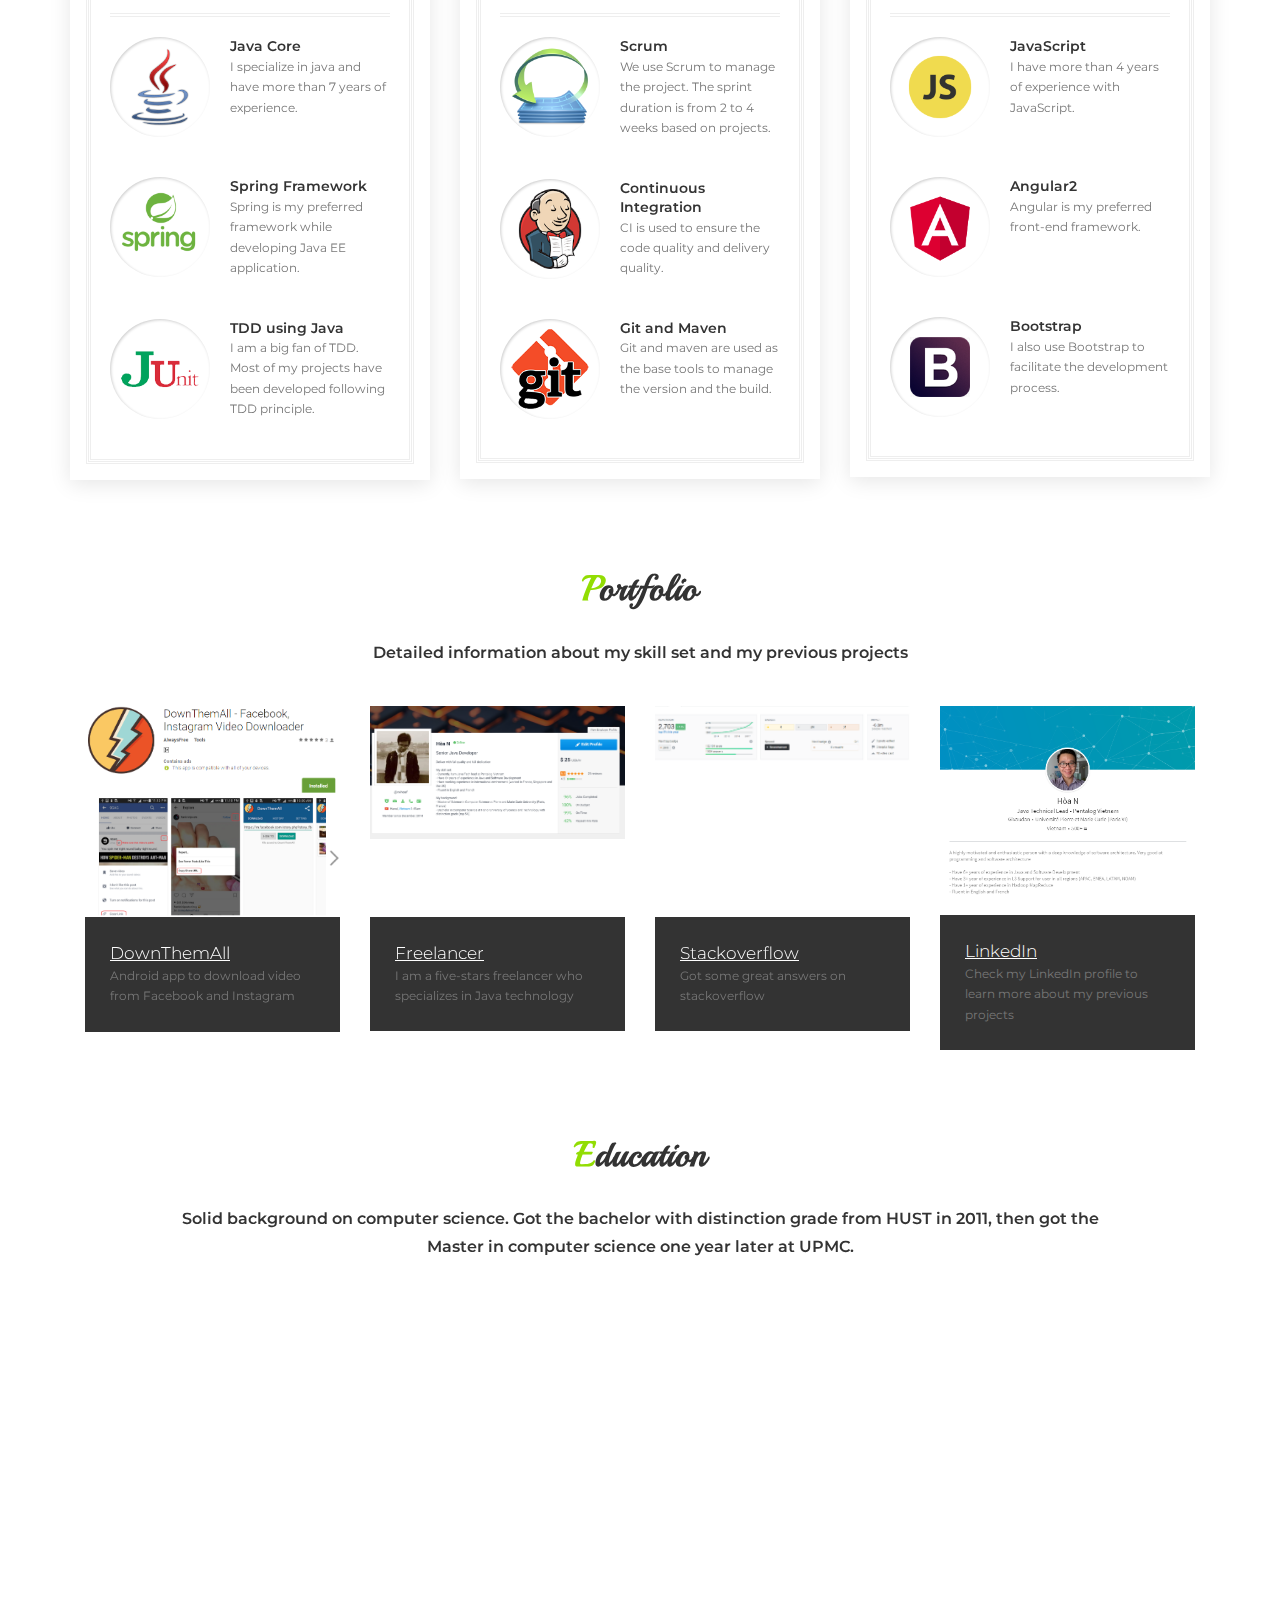
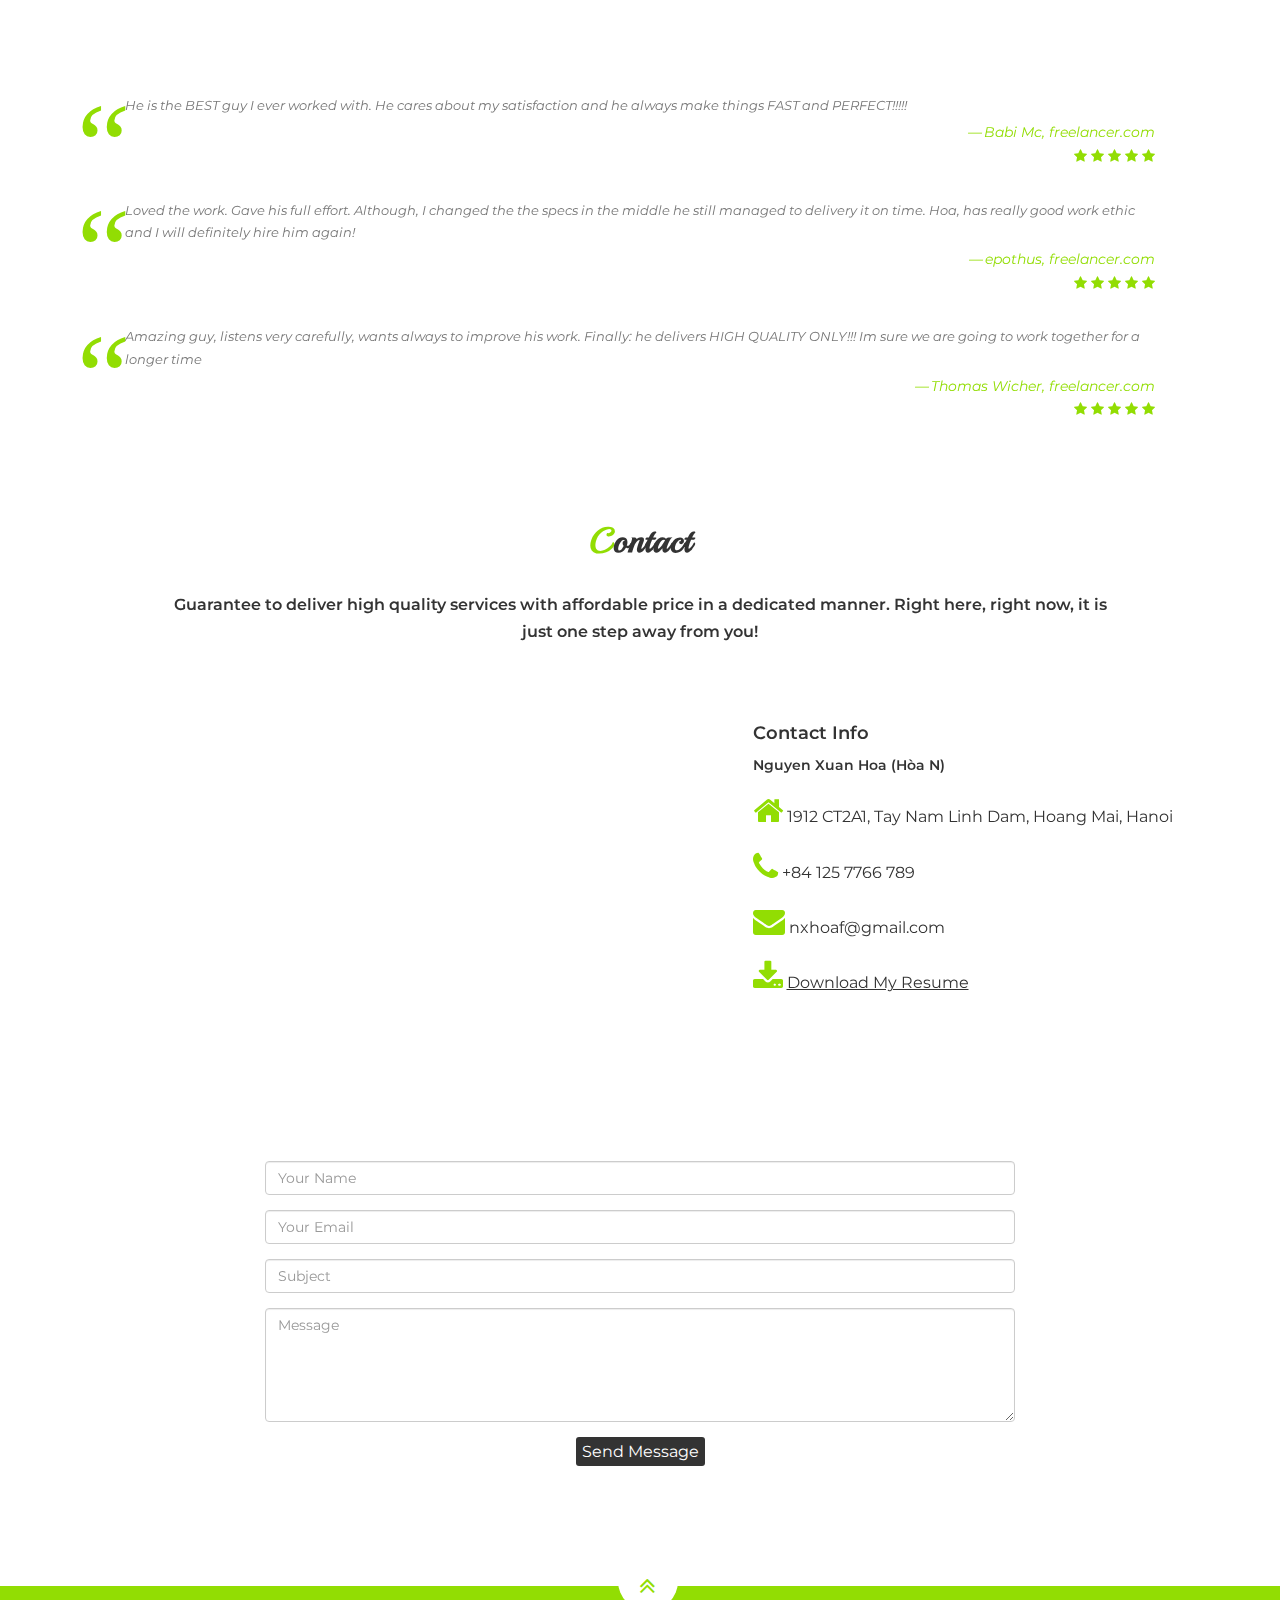
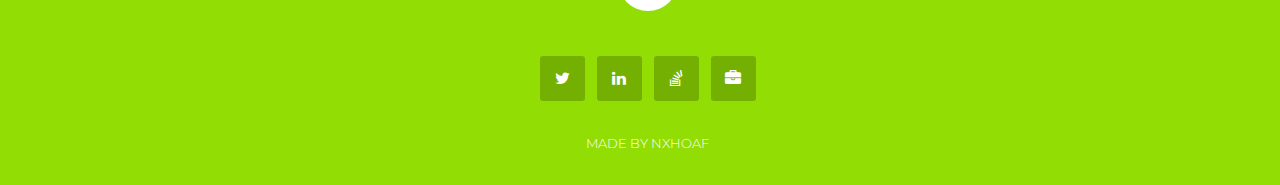
==== commit 513f3e61: "Update index page" ====
--- a/index.html
+++ b/index.html
@@ -78,8 +78,8 @@
 			<div class="container">
 				<div class="heading">
 					<h2>My Skills</h2>
-					<h3> Specialized in Java technology, I have 7 years of experience in Java and Software Development. I also have 3+ year of
-						experience in L3 Support for user in all regions (APAC, EMEA, LATAM, NOAM) </h3>
+					<h3> Specialized in Java technology, I have 7 years of experience in Java and Software Development. I also have more than 3 years of
+						experience in L3 Support for Java System with users in all regions (APAC, EMEA, LATAM, NOAM). </h3>
 					<h3> </h3>
 				</div>
 			</div>
@@ -149,14 +149,14 @@
 								<div class="rm-thumb" style="background-image: url(img/skills/spring.png)">
 								</div>
 								<h5>Spring Framework</h5>
-								<p> Spring is the preferred framework while developing Java EE application
+								<p> Spring is my preferred framework while developing Java EE application.
 								</p>
 							</div>
 							<div class="restitem clearfix">
 								<div class="rm-thumb" style="background-image: url(img/skills/junit.png)">
 								</div>
 								<h5>TDD using Java</h5>
-								<p>I am a big fan of TDD. Most of my projects have been developed following TDD principle
+								<p>I am a big fan of TDD. Most of my projects have been developed following TDD principle.
 								</p>
 							</div>
 						</div>
@@ -168,14 +168,14 @@
 								<div class="rm-thumb" style="background-image: url(img/skills/Scrum.png)">
 								</div>
 								<h5>Scrum</h5>
-								<p>Scrum is used to manage the project. The sprint duration is from 2 to 4 weeks based on projects
+								<p>We use Scrum to manage the project. The sprint duration is from 2 to 4 weeks based on projects.
 								</p>
 							</div>
 							<div class="restitem clearfix">
 								<div class="rm-thumb" style="background-image: url(img/skills/ci.png)">
 								</div>
 								<h5>Continuous Integration</h5>
-								<p>CI is used to ensure the code quality and delivery quality
+								<p>CI is used to ensure the code quality and delivery quality.
 								</p>
 							</div>
 							<div class="restitem clearfix">
@@ -194,21 +194,21 @@
 								<div class="rm-thumb" style="background-image: url(img/skills/js.png)">
 								</div>
 								<h5>JavaScript</h5>
-								<p>Have more than 4 years of experience with JavaScript
+								<p>I have more than 4 years of experience with JavaScript.
 								</p>
 							</div>
 							<div class="restitem clearfix">
 								<div class="rm-thumb" style="background-image: url(img/skills/angular.png)">
 								</div>
 								<h5>Angular2</h5>
-								<p>Angular is the preferred front-end framework
+								<p>Angular is my preferred front-end framework.
 								</p>
 							</div>
 							<div class="restitem clearfix">
 								<div class="rm-thumb" style="background-image: url(img/skills/bootstrap.png)">
 								</div>
 								<h5>Bootstrap</h5>
-								<p>Bootstrap has also been used to facilitate the development process
+								<p>I also use Bootstrap to facilitate the development process.
 								</p>
 							</div>
 						</div>
@@ -443,7 +443,7 @@
 								<li><i class="fa fa-phone fa-2x"></i> +84 125 7766 789</li>
 								<li><i class="fa fa-envelope fa-2x"></i> nxhoaf@gmail.com</li>
 								<li><i class="fa fa-download fa-2x"></i> 
-									<a href="https://www.dropbox.com/s/i9n9hhuv3w63zm3/HoaNguyenCV.pdf?dl=0" target="_blank">Download My Resume</a> 
+									<a href="CV.pdf" target="_blank">Download My Resume</a> 
 								</li>
 							</ul>
 						</div>
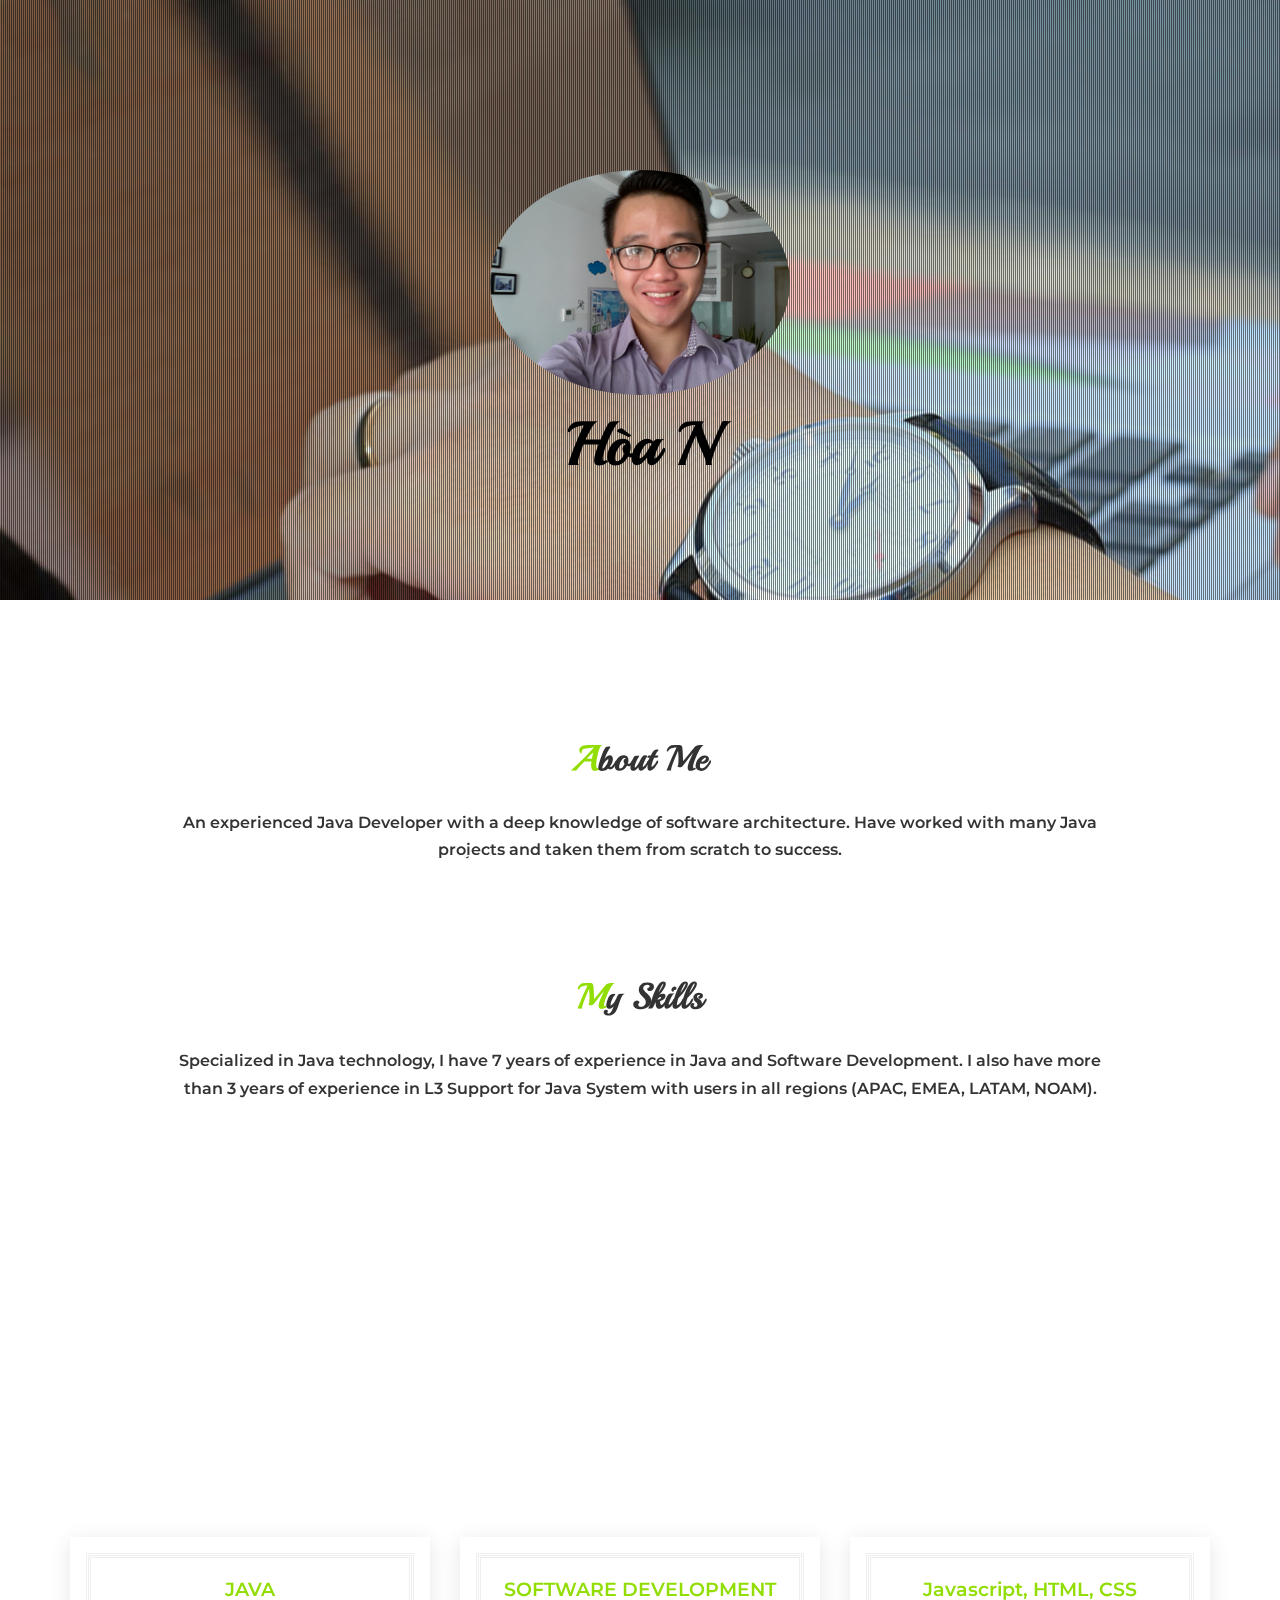
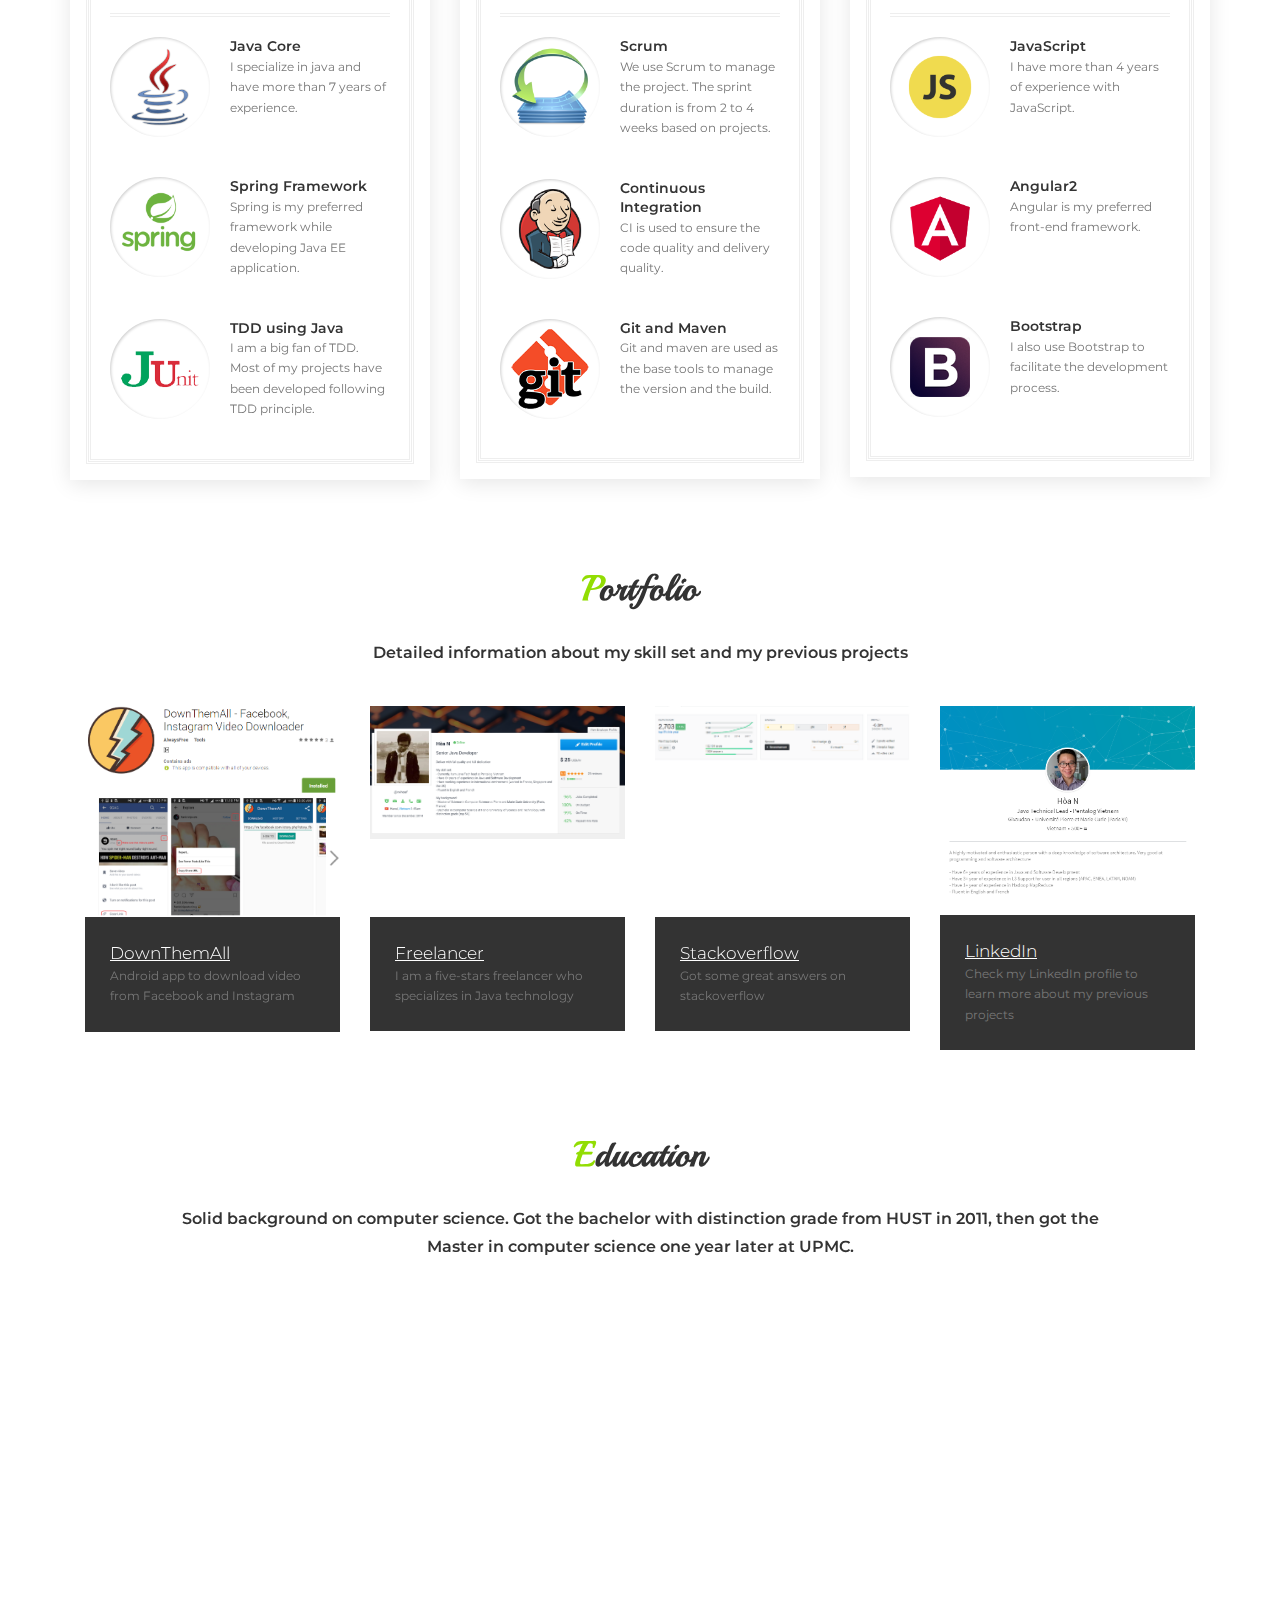
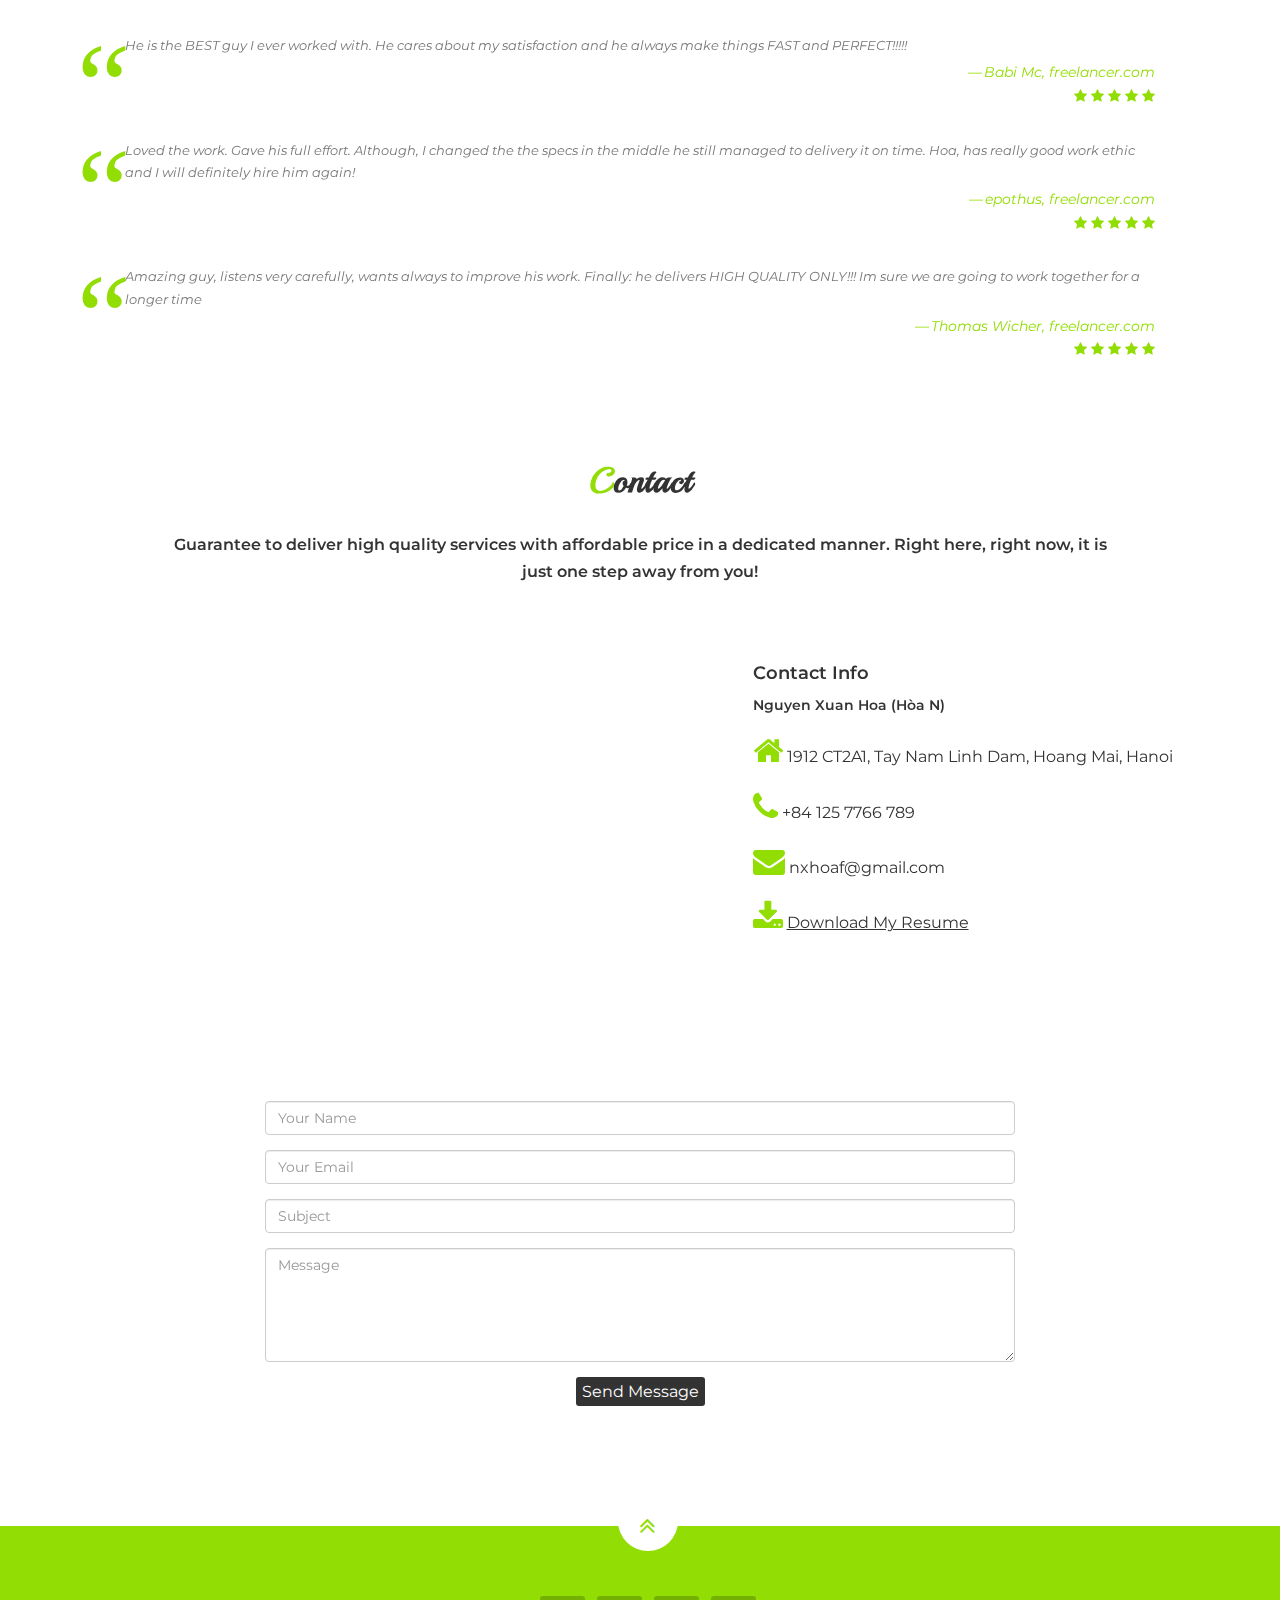
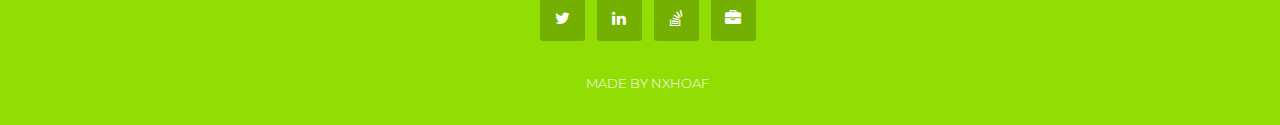
==== commit 74cd6034: "Update University logo" ====
--- a/index.html
+++ b/index.html
@@ -253,7 +253,7 @@
 								<figure>
 									<div><img src="img/work/stackoverflow.png" alt="Stackoverflow profile"/></div>
 									<figcaption>
-										<h3><a href="https://www.freelancer.com/u/nxhoaf" target="_blank">Stackoverflow</a></h3>
+										<h3><a href="https://stackoverflow.com/users/619860/nxhoaf" target="_blank">Stackoverflow</a></h3>
 										<p>Got some great answers on stackoverflow</p>
 									</figcaption>
 								</figure>
@@ -267,45 +267,6 @@
 									</figcaption>
 								</figure>
 							</li>
-							<!-- <li>
-								<figure>
-									<img src="img/work/5.jpg" alt="" />
-									<figcaption>
-										<h3>Vitae fringilla elit</h3>
-										<p>Lorem ipsum dolor sit amet, consectetur adipiscing elit</p>
-									</figcaption>
-								</figure>
-							</li>
-							<li>
-								<figure>
-									<img src="img/work/6.jpg" alt="" />
-									<figcaption>
-										<h3>Vitae fringilla elit</h3>
-										<p>Lorem ipsum dolor sit amet, consectetur adipiscing elit</p>
-									</figcaption>
-								</figure>
-							</li>
-
-							<li>
-								<figure>
-									<img src="img/work/7.jpg" alt="" />
-									<figcaption>
-										<h3>Vitae fringilla elit</h3>
-										<p>Lorem ipsum dolor sit amet, consectetur adipiscing elit</p>
-									</figcaption>
-								</figure>
-							</li>
-
-							<li>
-								<figure>
-									<img src="img/work/8.jpg" alt="" />
-									<figcaption>
-										<h3>Vitae fringilla elit</h3>
-										<p>Lorem ipsum dolor sit amet, consectetur adipiscing elit</p>
-									</figcaption>
-								</figure>
-							</li> -->
-
 						</ul>
 					</section>
 					<!-- // end small images -->
@@ -332,28 +293,6 @@
 									<img src="img/work/linkedIn.png" alt="LinkedIn profile" />
 								</figure>
 							</li>
-							<!-- <li>
-								<figure>
-									<img src="img/work/5.jpg" alt="" />
-								</figure>
-							</li>
-							<li>
-								<figure>
-									<img src="img/work/6.jpg" alt="" />
-								</figure>
-							</li>
-
-							<li>
-								<figure>
-									<img src="img/work/7.jpg" alt="" />
-								</figure>
-							</li>
-
-							<li>
-								<figure>
-									<img src="img/work/8.jpg" alt="" />
-								</figure>
-							</li> -->
 						</ul>
 						<nav>
 							<span class="icon nav-prev"></span>
@@ -384,8 +323,20 @@
 					<div class="text-center">
 						<div class="hi-icon-wrap hi-icon-effect">
 							<h4>MASTER OF COMPUTER SCIENCE</h4>
-							<h5>SEP 2012 - SEP 2013 (Good)</h5>
-							<i class="fa fa-laptop"></i>
+							<h5>SEP 2011 - SEP 2012 (Good)</h5>
+
+							<!-- <i class="fa fa-book" style="background-image: url(img/skills/js.png)"></i> -->
+
+							<!-- <div class="restitem clearfix">
+								<div class="skills rm-thumb" style="background-image: url(img/skills/js.png)">
+								</div>
+							</div> -->
+							<!-- <div><img src="img/education/hust.jpg" alt="HUST logo"/></div> -->
+							<!-- <i class="fa fa-laptop"></i> -->
+							<div class="img-wrapper">
+								<div class="img-education"><img src="img/education/upmc.png" alt="UPMC logo" width="180px" height="65px"/></div> 
+							</div>
+							
 							<p>Pierre and Marie Curie University (UPMC)</p>
 							<p>Paris, France</p>
 						</div>
@@ -397,7 +348,10 @@
 						<div class="hi-icon-wrap hi-icon-effect">
 							<h4>BACHELOR OF COMPUTER SCIENCE</h4>
 							<h5>SEP 2006 - AUG 2011 (Summa Cum Laude)</h5>
-							<i class="fa fa-book"></i>
+							<!-- <i class="fa fa-book"></i> -->
+							<div class="img-wrapper">
+								<div class="img-education"><img src="img/education/hust.jpg" alt="HUST logo" width="90px" height="120px"/></div> 
+							</div>
 							<p>Hanoi University of Science and Technology (HUST)</p>
 							<p>Hanoi, Vietnam</p>
 						</div>
--- a/css/style.css
+++ b/css/style.css
@@ -378,6 +378,20 @@
 	padding-bottom:10px;
 	color:#92DD03 ;
 	border-bottom: 4px double #eee;
+}
+
+.img-wrapper {
+	margin: 0;
+    padding: 0;
+    width: 100%;
+    height: 150px;
+    display: table
+}
+
+.img-education {
+	display: table-cell;
+	text-align: center;
+	vertical-align: middle;
 }
 
 /* General style */
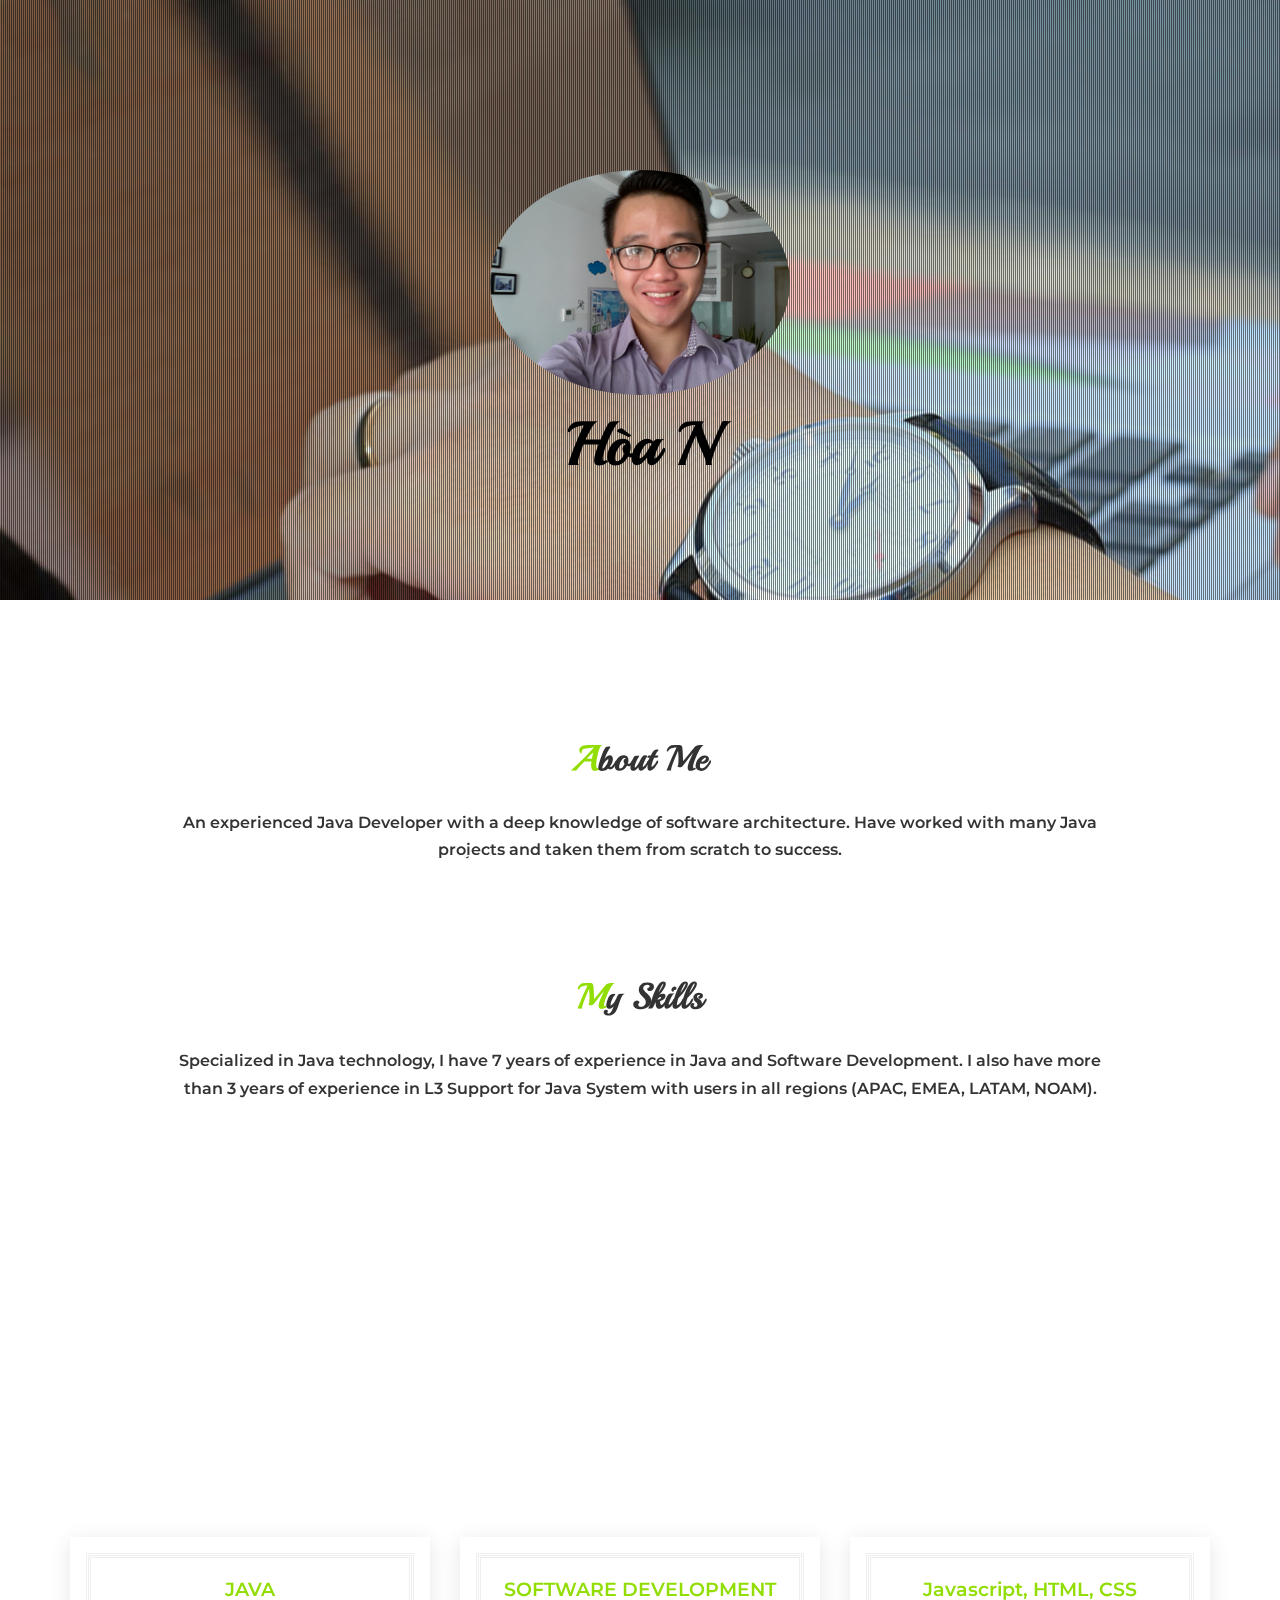
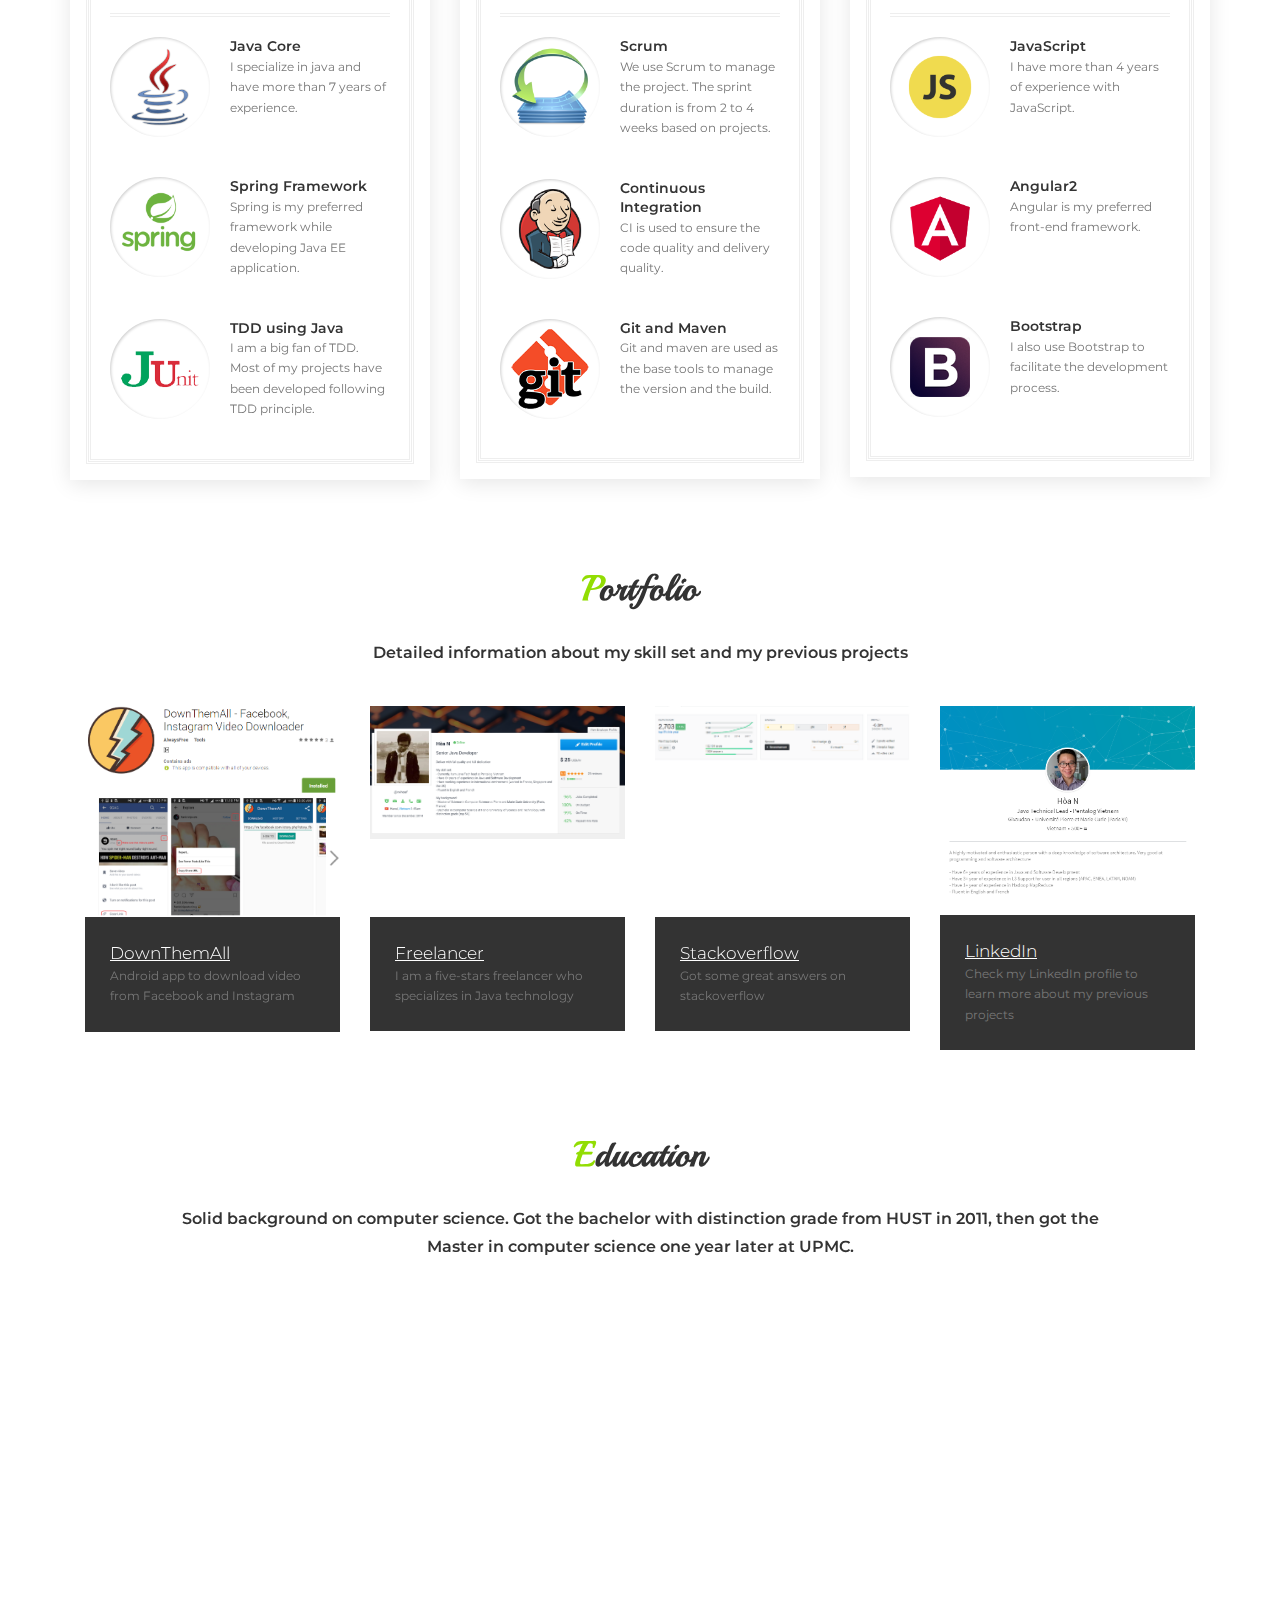
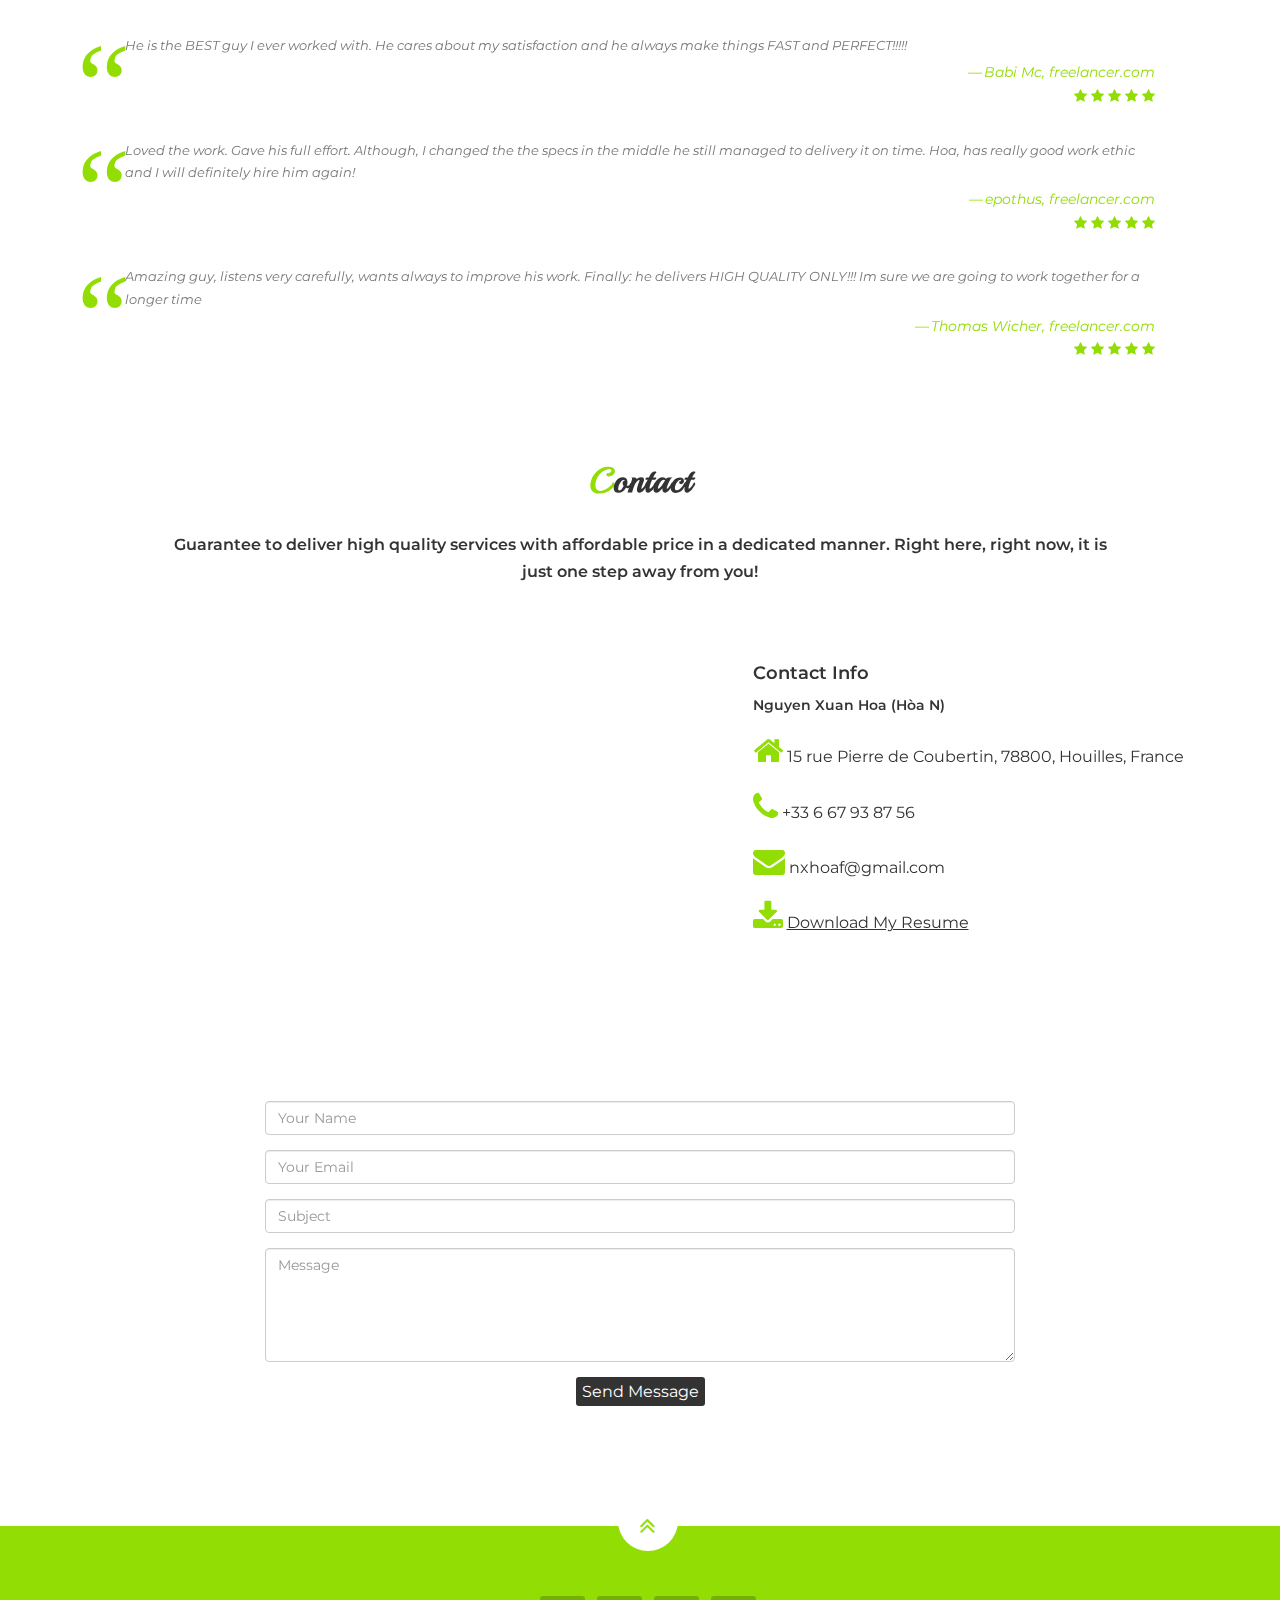
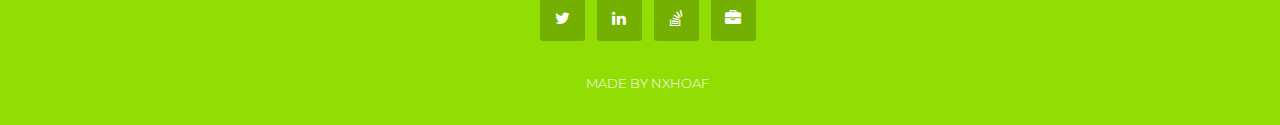
==== commit 0dbc8b5b: "Update cv and gitignore" ====
--- a/index.html
+++ b/index.html
@@ -393,8 +393,8 @@
 							<h4>Contact Info</h4>
 							<h5>Nguyen Xuan Hoa (Hòa N)</h5>
 							<ul>
-								<li><i class="fa fa-home fa-2x"></i> 1912 CT2A1, Tay Nam Linh Dam, Hoang Mai, Hanoi</li>
-								<li><i class="fa fa-phone fa-2x"></i> +84 125 7766 789</li>
+								<li><i class="fa fa-home fa-2x"></i> 15 rue Pierre de Coubertin, 78800, Houilles, France</li>
+								<li><i class="fa fa-phone fa-2x"></i> +33 6 67 93 87 56</li>
 								<li><i class="fa fa-envelope fa-2x"></i> nxhoaf@gmail.com</li>
 								<li><i class="fa fa-download fa-2x"></i> 
 									<a href="CV.pdf" target="_blank">Download My Resume</a> 
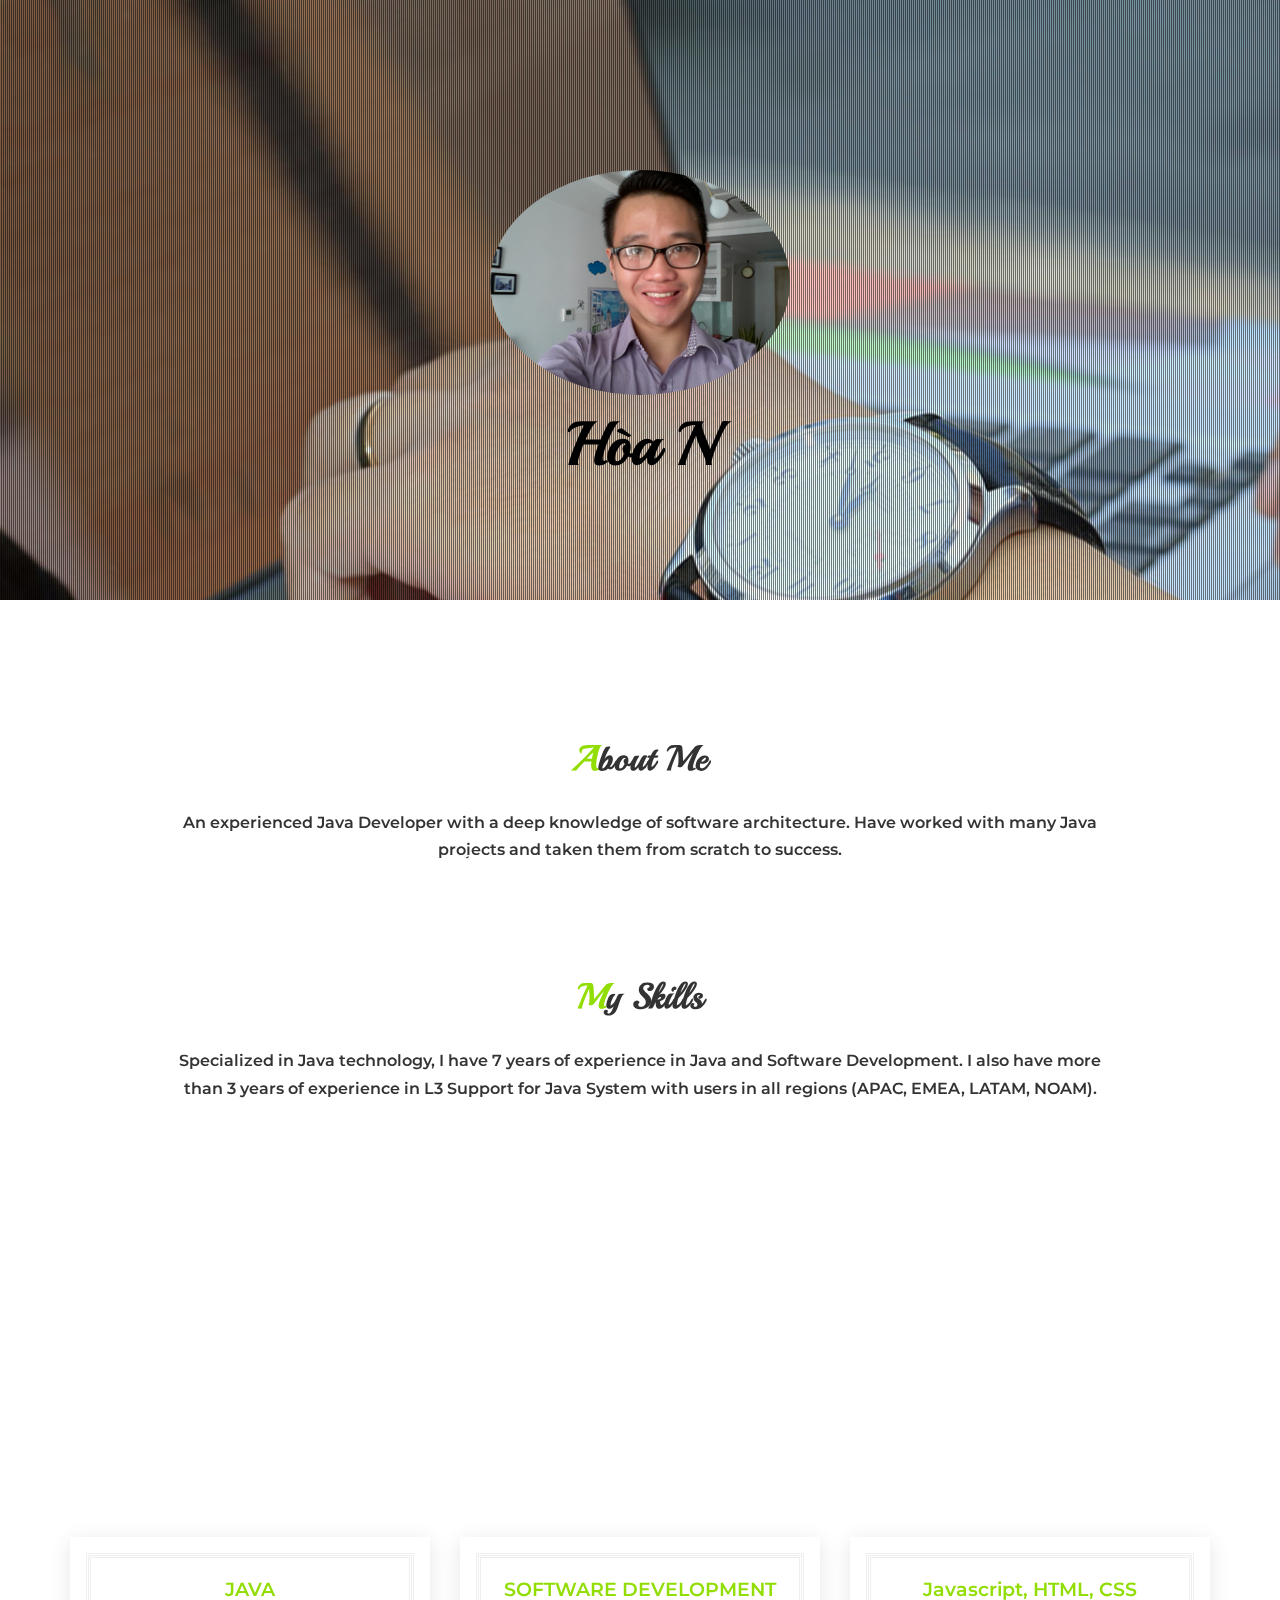
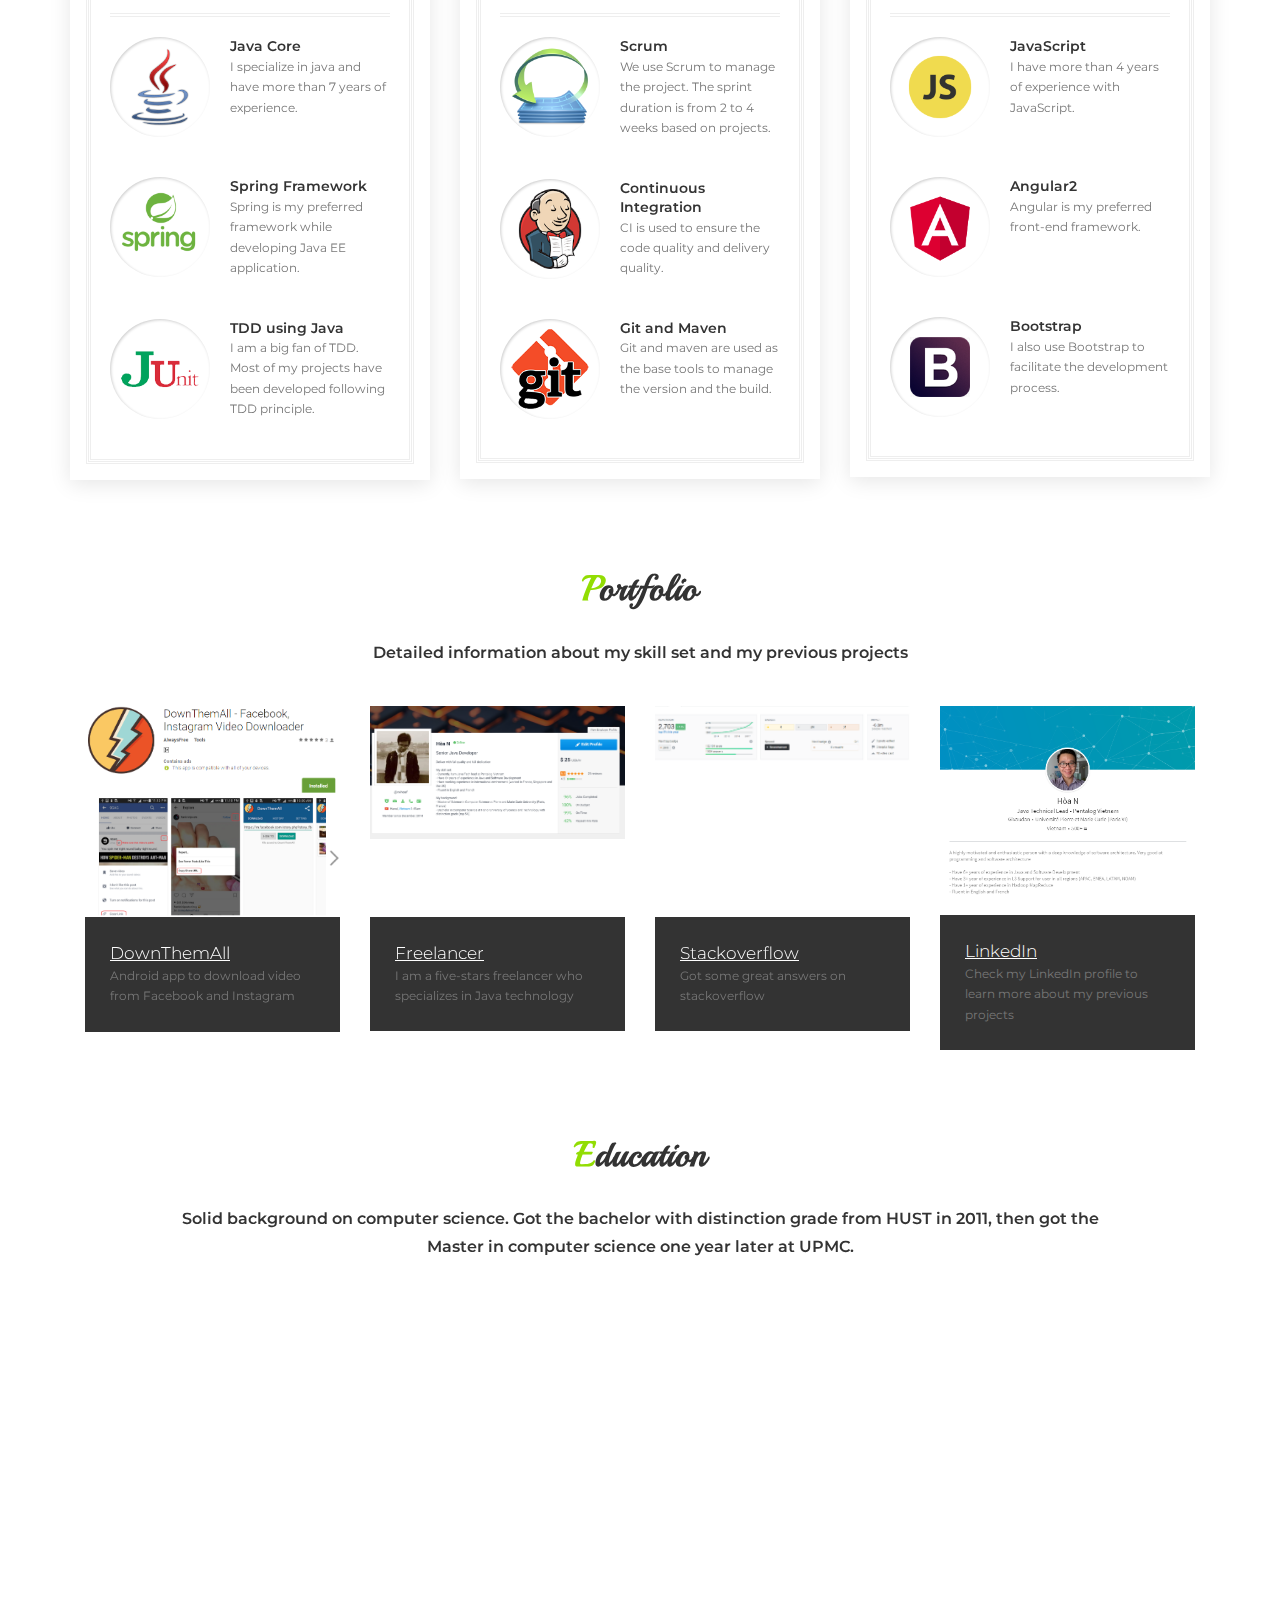
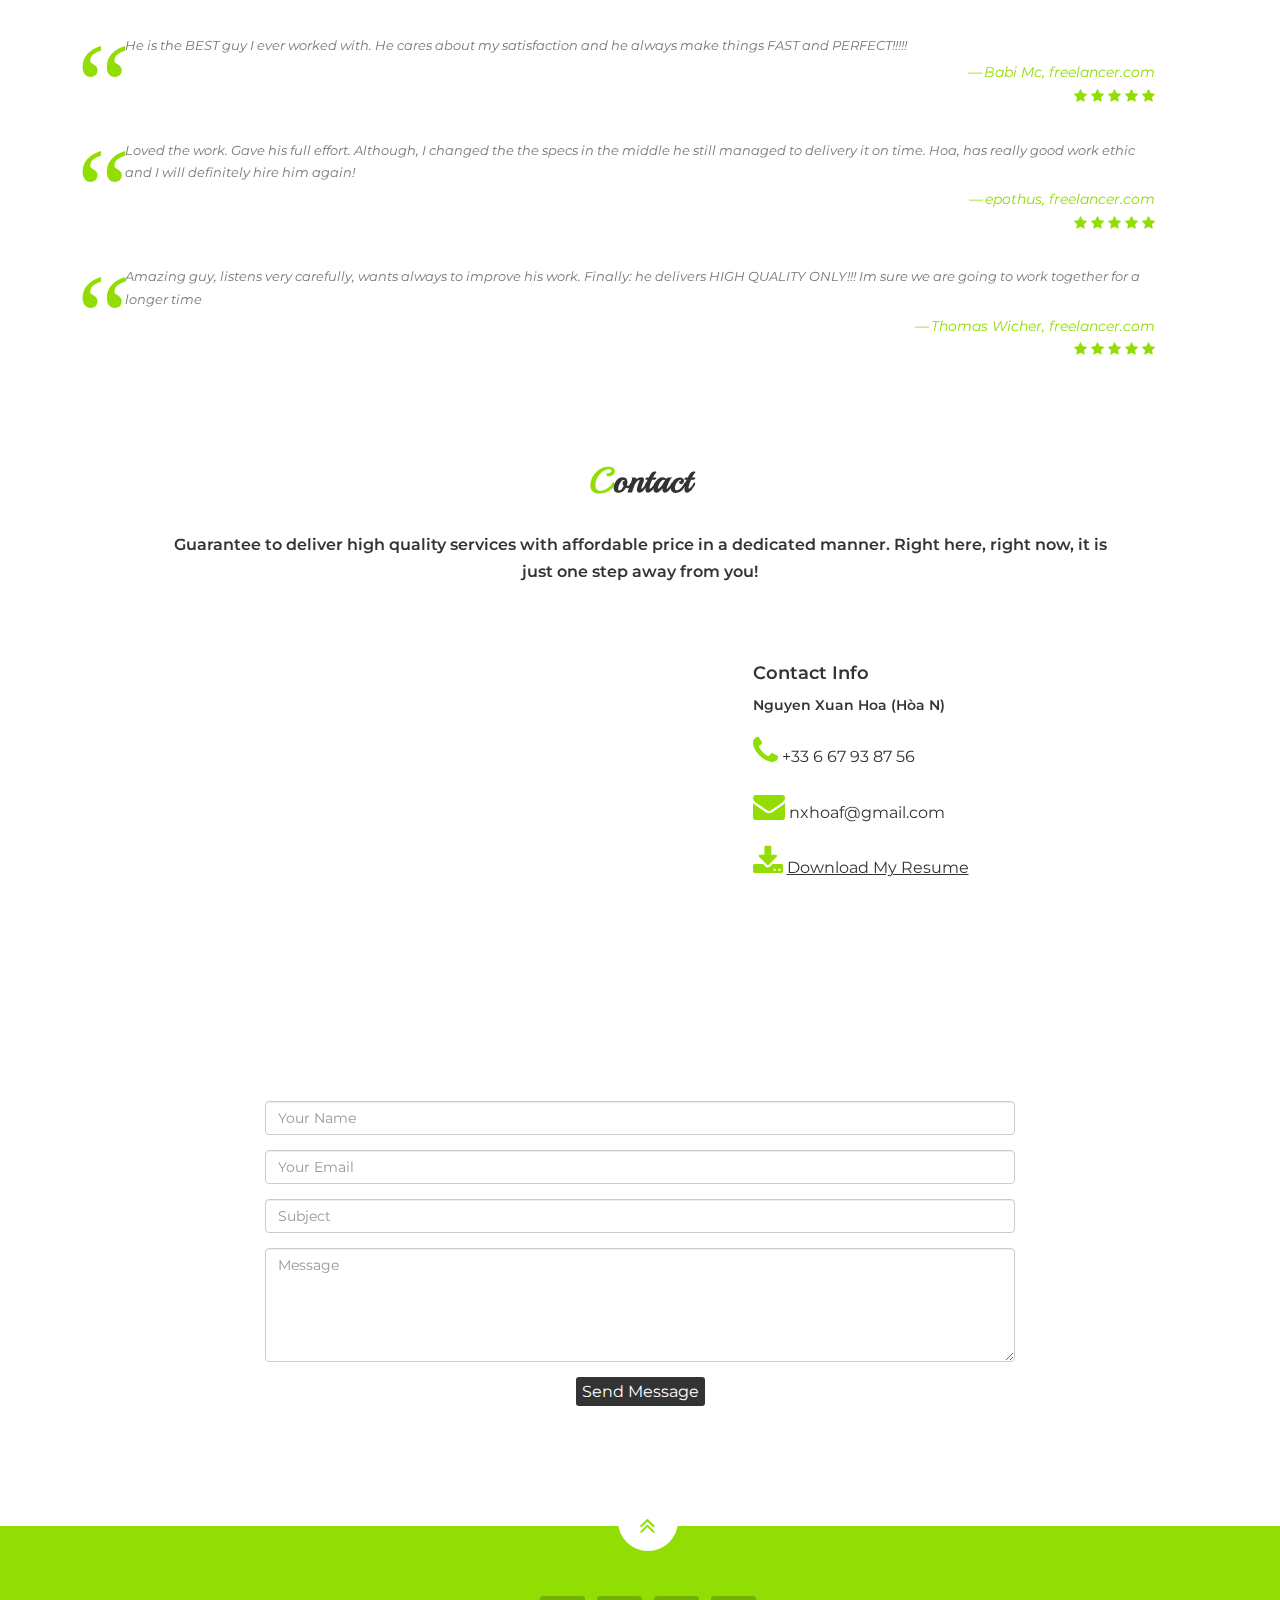
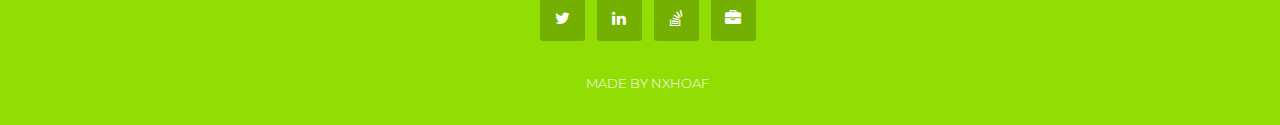
==== commit 6d5df865: "Update gitignore" ====
--- a/index.html
+++ b/index.html
@@ -384,7 +384,7 @@
 				<div class="row">
 					<div class="col-md-7">
 						<div class="map">
-							<div id="google-map" data-latitude="20.9645805" data-longitude="105.8225333"></div>
+							<div id="google-map" data-latitude="48.9317882" data-longitude="2.1774825"></div>
 						</div>
 					</div>
 
@@ -393,7 +393,6 @@
 							<h4>Contact Info</h4>
 							<h5>Nguyen Xuan Hoa (Hòa N)</h5>
 							<ul>
-								<li><i class="fa fa-home fa-2x"></i> 15 rue Pierre de Coubertin, 78800, Houilles, France</li>
 								<li><i class="fa fa-phone fa-2x"></i> +33 6 67 93 87 56</li>
 								<li><i class="fa fa-envelope fa-2x"></i> nxhoaf@gmail.com</li>
 								<li><i class="fa fa-download fa-2x"></i> 
